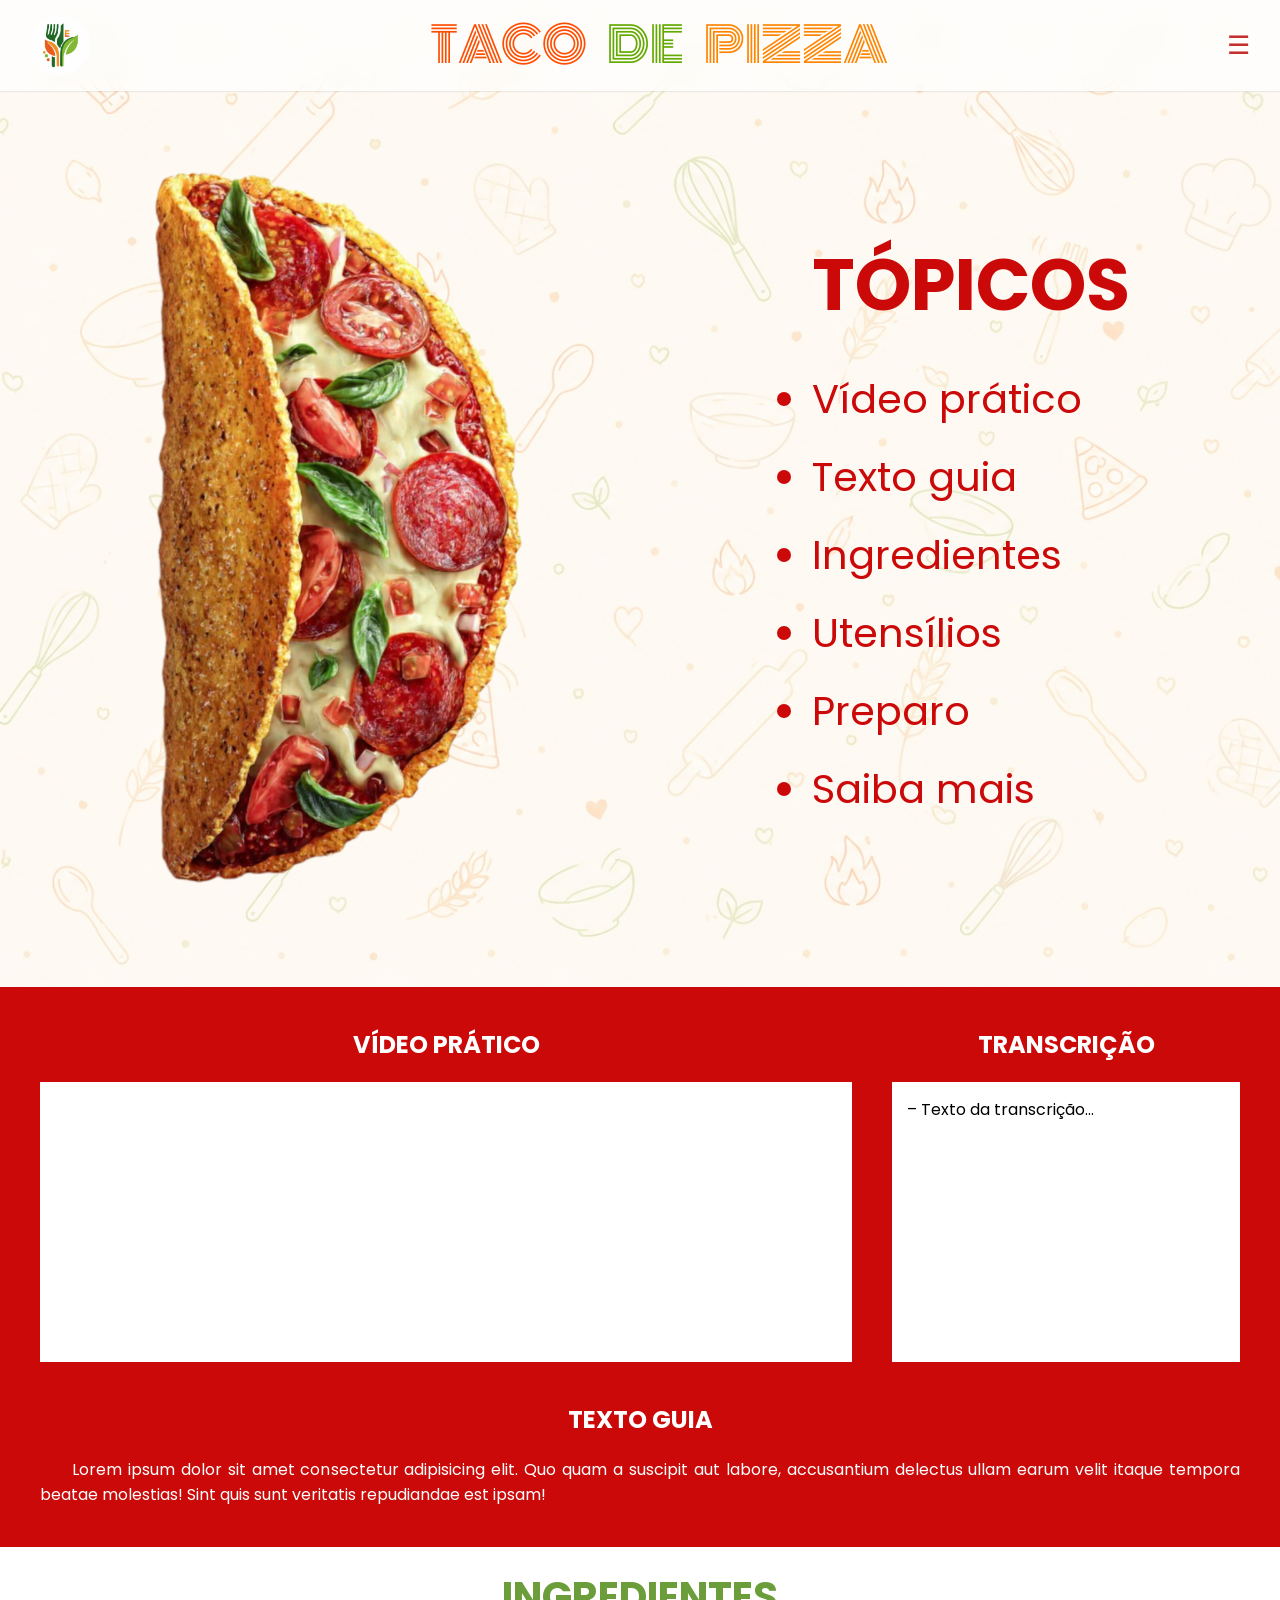
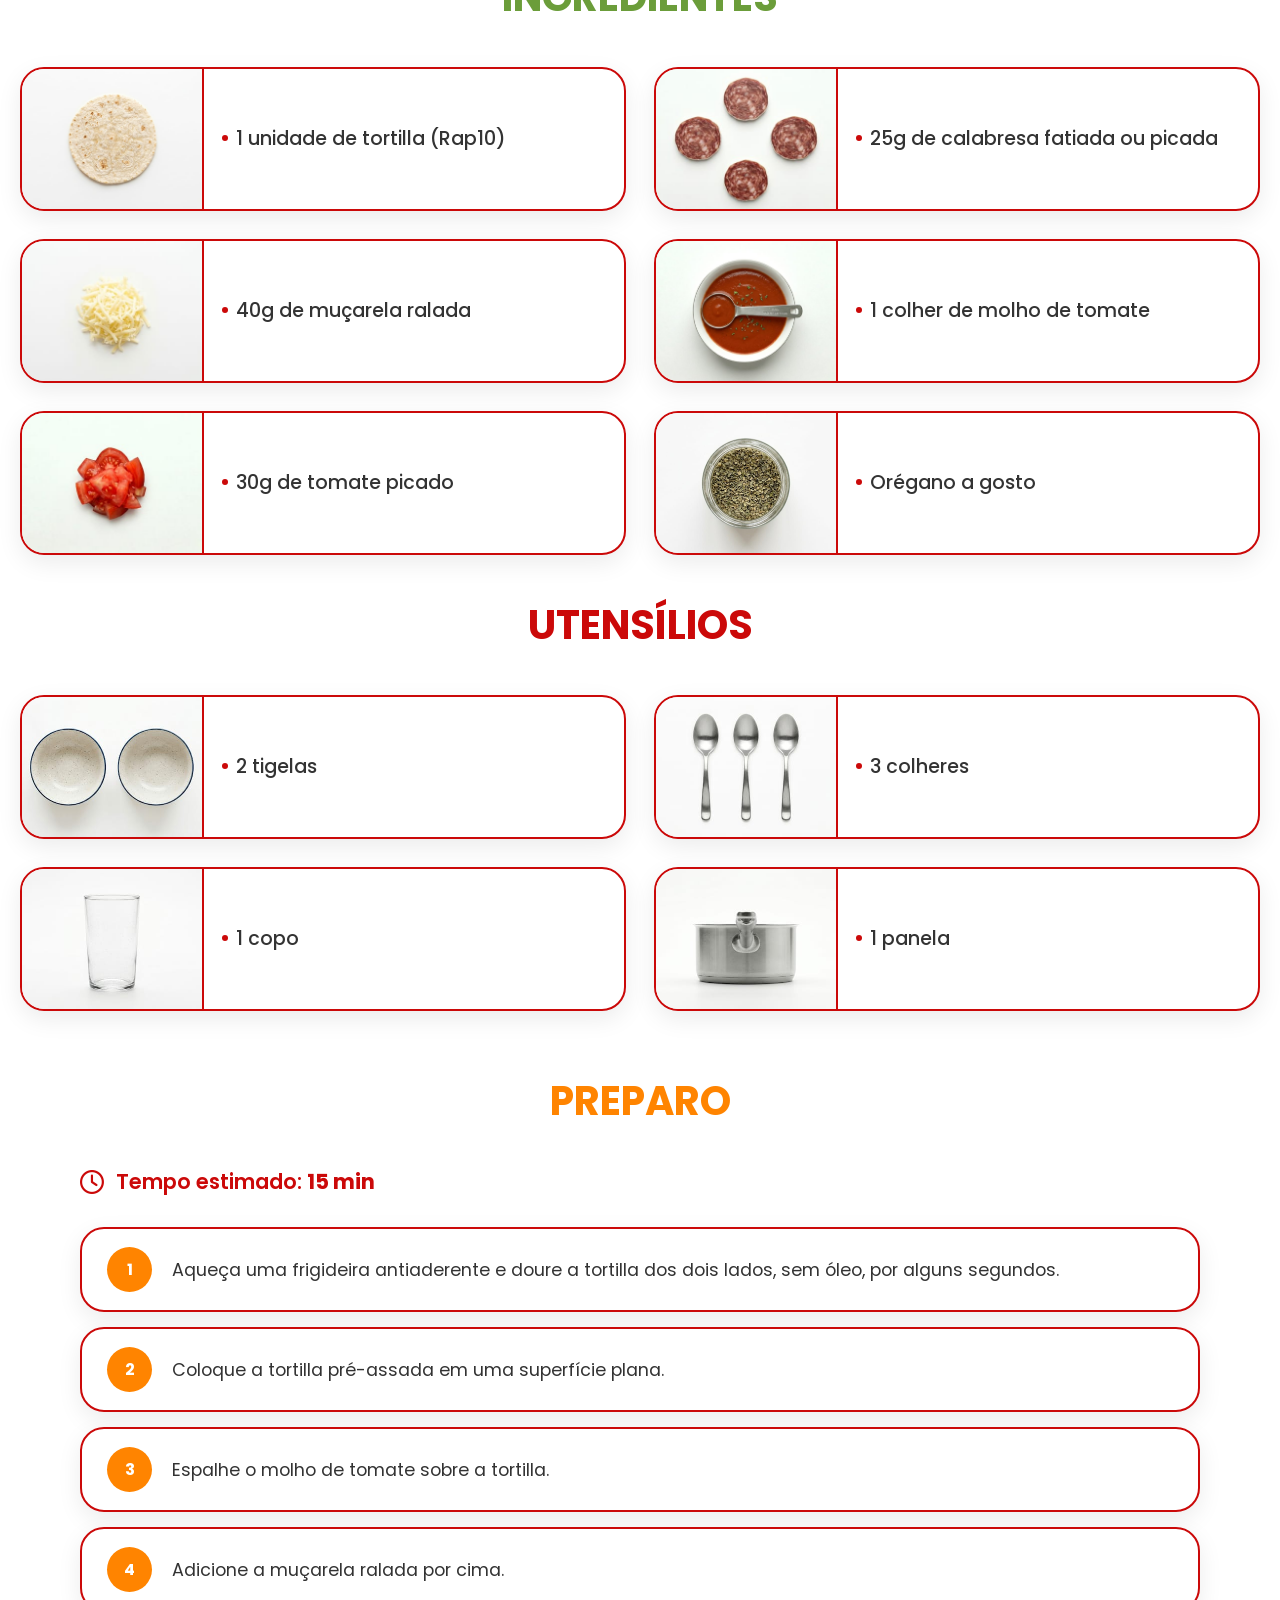
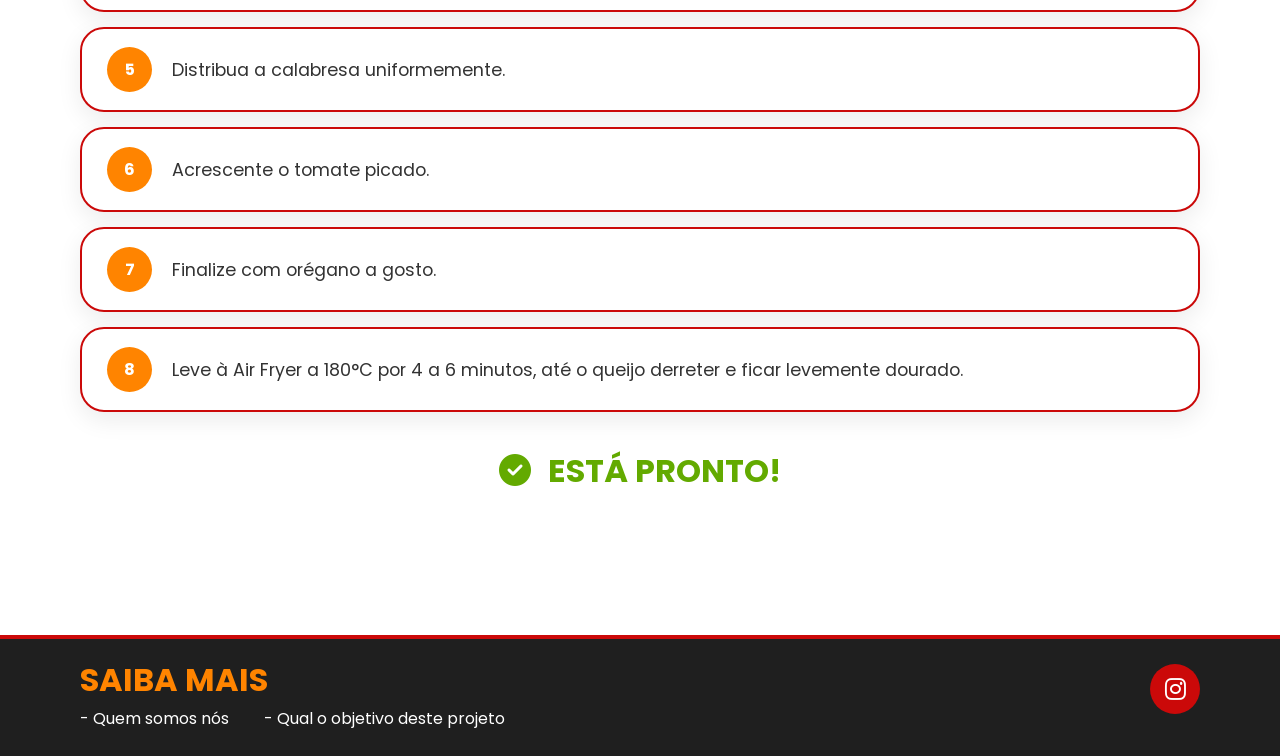
==== index.html @ afd30382 "HTML-CSS bruto" ====
<!DOCTYPE html>
<html lang="pt-BR">

<head>
    <meta charset="UTF-8">
    <meta name="viewport" content="width=device-width, initial-scale=1.0">
    <title>Taco de Pizza</title>

    <link rel="preconnect" href="https://fonts.googleapis.com">
    <link rel="preconnect" href="https://fonts.gstatic.com" crossorigin>
    <link
        href="https://fonts.googleapis.com/css2?family=Fredoka:wght@400;500;600;700&family=Monoton&family=Poppins:wght@300;400;500;600;700&display=swap"
        rel="stylesheet">
    <link rel="stylesheet" href="https://cdnjs.cloudflare.com/ajax/libs/font-awesome/6.5.1/css/all.min.css">

    <link rel="stylesheet" href="estilos/style.css">
</head>

<body>

    <header>

        <div class="logo">
            <img src="imagens/logo.jpeg" alt="">
        </div>

        <h1>
            <span class="taco">TACO</span>
            <span class="de">DE</span>
            <span class="pizza">PIZZA</span>
        </h1>
        <div class="header-buttons">

            <button class="menu-btn">
                ☰
            </button>

        </div>
        </div>
    </header>

    <!-- MENU OCULTO -->
    <nav class="menu-lateral">

        <ul>
            <li><a href="#">Página Inicial</a></li>
            <li><a href="#">Ingredientes e Utensílios</a></li>
        </ul>

    </nav>

    <!-- SEÇÃO PRINCIPAL -->
    <section class="hero">

        <div class="imagem-principal">
            <img src="imagens/tacopizzainicial.png" alt="Taco de Pizza">
        </div>

        <div class="topicos">

            <h2>TÓPICOS</h2>

            <ul>
                <li>Vídeo prático</li>
                <li>Texto guia</li>
                <li>Ingredientes</li>
                <li>Utensílios</li>
                <li>Preparo</li>
                <li>Saiba mais</li>
            </ul>

        </div>

    </section>

    <!-- VÍDEO -->
    <section class="video-section">

        <div class="video-box">

            <h2>VÍDEO PRÁTICO</h2>

            <div class="video-placeholder">

            </div>

        </div>
        <div class="transcricao">

            <h2>TRANSCRIÇÃO</h2>

            <div class="texto-transcricao">

                <p>– Texto da transcrição...</p>

            </div>

        </div>
        <div class="textoGuia">

            <h2>TEXTO GUIA</h2>
            <p>
                Lorem ipsum dolor sit amet consectetur adipisicing elit. Quo quam a suscipit aut labore, accusantium delectus ullam earum velit itaque tempora beatae molestias! Sint quis sunt veritatis repudiandae est ipsam!
            </p>

        </div>

    </section>

    <!-- INGREDIENTES -->
    <section class="ingredientes">

        <h2>INGREDIENTES</h2>

        <div class="grid">

            <div class="item">
                <img src="imagens/rap10.jpeg" alt="Tortilha">
                <span>1 unidade de tortilla (Rap10)</span>
            </div>

            <div class="item">
                <img src="imagens/calabresa.jpeg" alt="Calabresa">
                <span>25g de calabresa fatiada ou picada</span>
            </div>

            <div class="item">
                <img src="imagens/queijo.jpeg" alt="Muçarela">
                <span>40g de muçarela ralada</span>
            </div>

            <div class="item">
                <img src="imagens/molho.jpeg" alt="Molho de tomate">
                <span>1 colher de molho de tomate</span>
            </div>

            <div class="item">
                <img src="imagens/tomate.jpeg" alt="Tomate">
                <span>30g de tomate picado</span>
            </div>

            <div class="item">
                <img src="imagens/oregano.jpeg" alt="Orégano">
                <span>Orégano a gosto</span>
            </div>

        </div>

    </section>

    <!-- UTENSÍLIOS -->
    <section class="utensilios" style="padding-bottom: 0;">

        <h2>UTENSÍLIOS</h2>

        <div class="grid">

            <div class="item-utensilio">
                <img src="imagens/vasilhas.jpeg" alt="Tigelas">
                <span>2 tigelas</span>
            </div>

            <div class="item-utensilio">
                <img src="imagens/colheres.jpeg" alt="Colheres">
                <span>3 colheres</span>
            </div>

            <div class="item-utensilio">
                <img src="imagens/copo.jpeg" alt="Copo">
                <span>1 copo</span>
            </div>

            <div class="item-utensilio">
                <img src="imagens/panela.jpeg" alt="Panela">
                <span>1 panela</span>
            </div>
        </div>

    </section>


    <!-- PREPARO -->
    <section id="preparo" class="preparo">

        <h2>PREPARO</h2>

        <div class="tempo-preparo">
            <i class="fa-regular fa-clock"></i>
            <span>Tempo estimado: <strong>15 min</strong></span>
        </div>

        <div class="lista-preparo">

            <div class="passo">
                <div class="numero">1</div>
                <p>Aqueça uma frigideira antiaderente e doure a tortilla dos dois lados, sem óleo, por alguns segundos.
                </p>
            </div>

            <div class="passo">
                <div class="numero">2</div>
                <p>Coloque a tortilla pré-assada em uma superfície plana.</p>
            </div>

            <div class="passo">
                <div class="numero">3</div>
                <p>Espalhe o molho de tomate sobre a tortilla.</p>
            </div>

            <div class="passo">
                <div class="numero">4</div>
                <p>Adicione a muçarela ralada por cima.</p>
            </div>

            <div class="passo">
                <div class="numero">5</div>
                <p>Distribua a calabresa uniformemente.</p>
            </div>

            <div class="passo">
                <div class="numero">6</div>
                <p>Acrescente o tomate picado.</p>
            </div>

            <div class="passo">
                <div class="numero">7</div>
                <p>Finalize com orégano a gosto.</p>
            </div>

            <div class="passo">
                <div class="numero">8</div>
                <p>Leve à Air Fryer a 180°C por 4 a 6 minutos, até o queijo derreter e ficar levemente dourado.</p>
            </div>

        </div>

        </div>

        <div class="pronto">
            <i class="fa-solid fa-circle-check"></i>
            ESTÁ PRONTO!
        </div>

    </section>


    <!-- FOOTER -->
    <footer class="footer-saiba-mais">

        <div class="footer-esquerda">

            <h2>SAIBA MAIS</h2>

            <div class="footer-links">
                <a href="quem-somos.html"> - Quem somos nós</a>
                <a href="objetivo.html"> - Qual o objetivo deste projeto</a>
            </div>

        </div>

        <div class="footer-direita">
            <a href="https://www.instagram.com/segundo_ti.ali?utm_source=ig_web_button_share_sheet&igsh=ZDNlZDc0MzIxNw=="
                target="_blank" class="instagram-btn">
                <i class="fa-brands fa-instagram"></i>
            </a>
        </div>

    </footer>
</body>

</html>
---- estilos/style.css ----
@charset "UTF-8";

*{
    margin:0;
    padding:0;
    box-sizing:border-box;
}

body{
    font-family:'Poppins',sans-serif;
    background:#ffffff29;
}

/* HEADER */
header{
    display:flex;
    justify-content:space-between;
    align-items:center;

    padding:8px 30px;

    position:fixed;
    top:0;
    left:0;
    width:100%;

    background:rgba(255,255,255,0.65);
    box-shadow: 0 0 2px rgb(0, 0, 0, 0.2);

    backdrop-filter:blur(12px);
    -webkit-backdrop-filter:blur(12px);

    border-bottom:1px solid rgba(255,255,255,0.4);

    z-index:1000;
}
.brand{
    display:flex;
    align-items:center;
    gap:20px;

    text-decoration:none;
}


.header-buttons{
    display:flex;
    align-items:center;
    gap:18px;
}

/* LOGO */

.logo img{
    width:60px;
    height:60px;
    border-radius:50%;
    object-fit:cover;
    display:block;
}
.logo{
    display:flex;
    align-items:center;
}

header h1{
    font-family:'Monoton',cursive;
    font-size:3rem;
    font-weight:normal;

    display:flex;
    gap:20px; /* espaço entre as palavras */
}
.taco{
    color:#ff4d00;
}

.de{
    color:#63aa00;
}

.pizza{
    color:#ff8400;
}


.menu-btn{
    border:none;
    background:none;
    font-size:26px;
    cursor:pointer;
    color:#c42f2f;

    transition:0.3s;
}

.menu-btn:hover{
    transform:scale(1.1);
}
/* MENU */

.menu-lateral{
    display:none;
}

/* HERO */

.hero{
    display: grid;
    grid-template-columns: 0.2fr 1fr;

    padding:130px 50px 40px 0;

    background-image: url("../imagens/fundoTaco.jpeg");
    background-size:cover;
    background-position:center;
    background-repeat:no-repeat;

    position:relative;
    overflow:hidden;
}
.hero::before{
    content:"";
    position:absolute;
    inset:0;

    background:rgba(255, 255, 255, 0.523);

    z-index:0;
}

.hero > *{
    position:relative;
    z-index:1;
}

.topicos{
    justify-self: flex-end;
    align-self: center;
}
.imagem-principal img{
    width:365px;
}

.topicos h2{
    color:#cb0909;
    font-size:3.5rem;
    font-weight:700;
    margin-bottom:30px;
}

.topicos li{
    color:#cb0909;
    font-size:1.7rem;
    margin-bottom:18px;
}
.topicos ul{
    width:100%;
}
/* VIDEO */

.video-section{
    background:#cb0909;
    padding:40px;
    display:grid;
    grid-template-columns: .7fr .3fr;
    gap:40px;
}

.video-section h2 {
    text-align: center;
}

/*.video-box{
    
}

.transcricao{
    
}*/

div.textoGuia {
    display: grid;
    grid-area: 2 / 1 / 3 / -1;
}

div.textoGuia p {
    text-indent: 2rem;
    text-align: justify;
    color: #fff;;
}

.video-section h2{
    color:white;
    margin-bottom:20px;
}

.video-placeholder{
    height:280px;
    background:white;
}

.texto-transcricao{
    background:white;
    height:280px;
    padding:15px;
    overflow:auto;
}

/* CARDS DE INGREDIENTES E UTENSÍLIOS */

.ingredientes, .utensilios {
    padding: 20px;
}

.grid{
    display:grid;
    grid-template-columns:repeat(2,1fr);
    gap:28px;
}

.grid .item span, .grid .item-utensilio span {
    margin-left: 20px;
    font-size: 1.2em;
}

.grid .item span::before, .grid .item-utensilio span::before {
    content: '';
    width: 6px;
    height: 6px;
    background-color: #cb0909;
    display: inline-block;
    margin-bottom: 4px;
    margin-right: 8px;
    border-radius: 50%;
}

.ingredientes h2{
    text-align:center;
    color:#6b9d3a;
    margin-bottom:40px;
    font-size:2.5rem;
}

.utensilios h2{
    text-align:center;
    color:#cb0909;
    margin-bottom:40px;
    font-size:2.5rem;
}
.item,
.item-utensilio{
    display:flex;
    align-items:center;

    background:#fff;

    border:2px solid #cb0909;

    border-radius:24px;

    overflow:hidden;

    box-shadow:0 8px 24px rgba(0,0,0,0.08);

    padding:0;
}

.item img,
.item-utensilio img{
    width:180px;
    height:140px;
    box-shadow: 0 0 0 2px #cb0909;

    object-fit:cover;
    flex-shrink:0;
}
.item span,
.item-utensilio span{
    padding-right:20px;

    font-size:1rem;
    font-weight:500;

    line-height:1.5;

    color:#333333;
}

/* PREPARO */

.preparo{
    padding:60px 80px;
    margin-bottom:40px;
}

.preparo h2{
    text-align:center;
    color:#ff8400;
    font-size:2.5rem;
    margin-bottom:35px;
}

.tempo-preparo{
    display:flex;
    align-items:center;
    gap:12px;

    color:#cb0909;
    font-size:1.3rem;
    font-weight:600;

    margin-bottom:30px;
}

.tempo-preparo i{
    font-size:1.5rem;
}

.lista-preparo{
    display:flex;
    flex-direction:column;
    gap:15px;
}

.passo{
    display:flex;
    align-items:center;
    gap:20px;

    background:white;

    border:2px solid #cb0909;
    border-radius:24px;

    padding:18px 25px;

    box-shadow:0 8px 24px rgba(0,0,0,0.08);

    transition:0.3s;
}

.passo:hover{
    transform:translateX(6px);
}

.numero{
    min-width:45px;
    height:45px;

    border-radius:50%;

    background:#ff8400;
    color:white;

    font-weight:700;

    display:flex;
    align-items:center;
    justify-content:center;
}

.passo p{
    font-size:1.1rem;
    color:#333;
}

.pronto{
    text-align:center;
    margin-top:35px;
    margin-bottom:40px;
    color:#63aa00;
    font-size:2rem;
    font-weight:700;
}
.pronto i{
    margin-right:10px;
}


/* FOOTER */

.footer-saiba-mais{
    background:#1f1f1f;

    display:flex;
    justify-content:space-between;
    align-items:flex-start;

    padding:25px 80px;

    border-top:4px solid #cb0909;
}

.footer-esquerda{
    display:flex;
    flex-direction:column;
}

.footer-esquerda h2{
    color:#ff8400;
    font-size:2rem;
    font-weight:700;
    margin-bottom:10px;
    line-height:1;
}

.footer-links{
    display:flex;
    gap:35px;
    flex-wrap:wrap;
}

.footer-links a{
    color:#ffffff;
    text-decoration:none;
    font-size:1rem;
    transition:0.3s;
}

.footer-links a:hover{
    color:#ff8400;
}

.instagram-btn{
    width:50px;
    height:50px;

    display:flex;
    align-items:center;
    justify-content:center;

    background:#cb0909;
    color:white;

    text-decoration:none;
    font-size:1.5rem;

    border-radius:50%;

    transition:0.3s;
}

.instagram-btn:hover{
    background:#ff4d00;
    transform:translateY(-2px);
}

/* RESPONSIVO */

@media(max-width:900px){


    /* HEADER */

    header{
        padding:15px;
    }

    header h1{
        font-size:1.5rem;
        gap:10px;
    }

    .logo img{
        width:50px;
        height:50px;
    }

    .menu-btn{
        font-size:28px;
    }

    /* HERO */

.hero{
    gap:20px;

    padding:90px 0 20px 0px;
}

.imagem-principal{
   width: 300%;
}

.imagem-principal img{
    max-width:100%;
}

.topicos{
    margin-top:0;
    margin-right:20px;

    padding-left:0;
}

.topicos h2{
    font-size:7vw !important;
    margin-bottom:10px !important;
}

.topicos li{
    font-size:3vw !important;
    margin-bottom:10px !important;
}

    /* VÍDEO */

div.transcricao {
    display: none;
}

div.video-box {
    grid-area: 1 / 1 / 2 / -1;
}

div.video-placeholder {
    height: 200px;
    max-width: 60%;
    min-width: 400px;
    margin: auto;
}

/* TEXTO GUIA */

.texto-guia{
    padding:30px 20px;
}

/* INGREDIENTES E UTENSÍLIOS */

.ingredientes,
.utensilios{
    padding:30px 20px;
}

.grid{
    grid-template-columns:1fr;
}

.item,
.item-utensilio{
    gap:15px;
}

    .item img,
.item-utensilio img{
    width:120px;
    height:120px;
}

/* SCROLLBAR */

::-webkit-scrollbar{
    width:4px;
}

::-webkit-scrollbar-track{
    background:transparent;
}

::-webkit-scrollbar-thumb{
    background:#cb0909;
    border-radius:999px;
}
.footer-saiba-mais{
        flex-direction:column;
        gap:20px;
        padding:25px 20px;
    }

    .footer-esquerda h2{
        font-size:1.6rem;
    }
}

@media(min-width: 1200px) {
    .hero {
        padding: 130px 150px 50px 90px;
    }

    .imagem-principal img {
        width: 450px;
    }

    .topicos h2 {
        font-size: 4.5em;
    }

    .topicos li {
        font-size: 2.5em;
    }
}
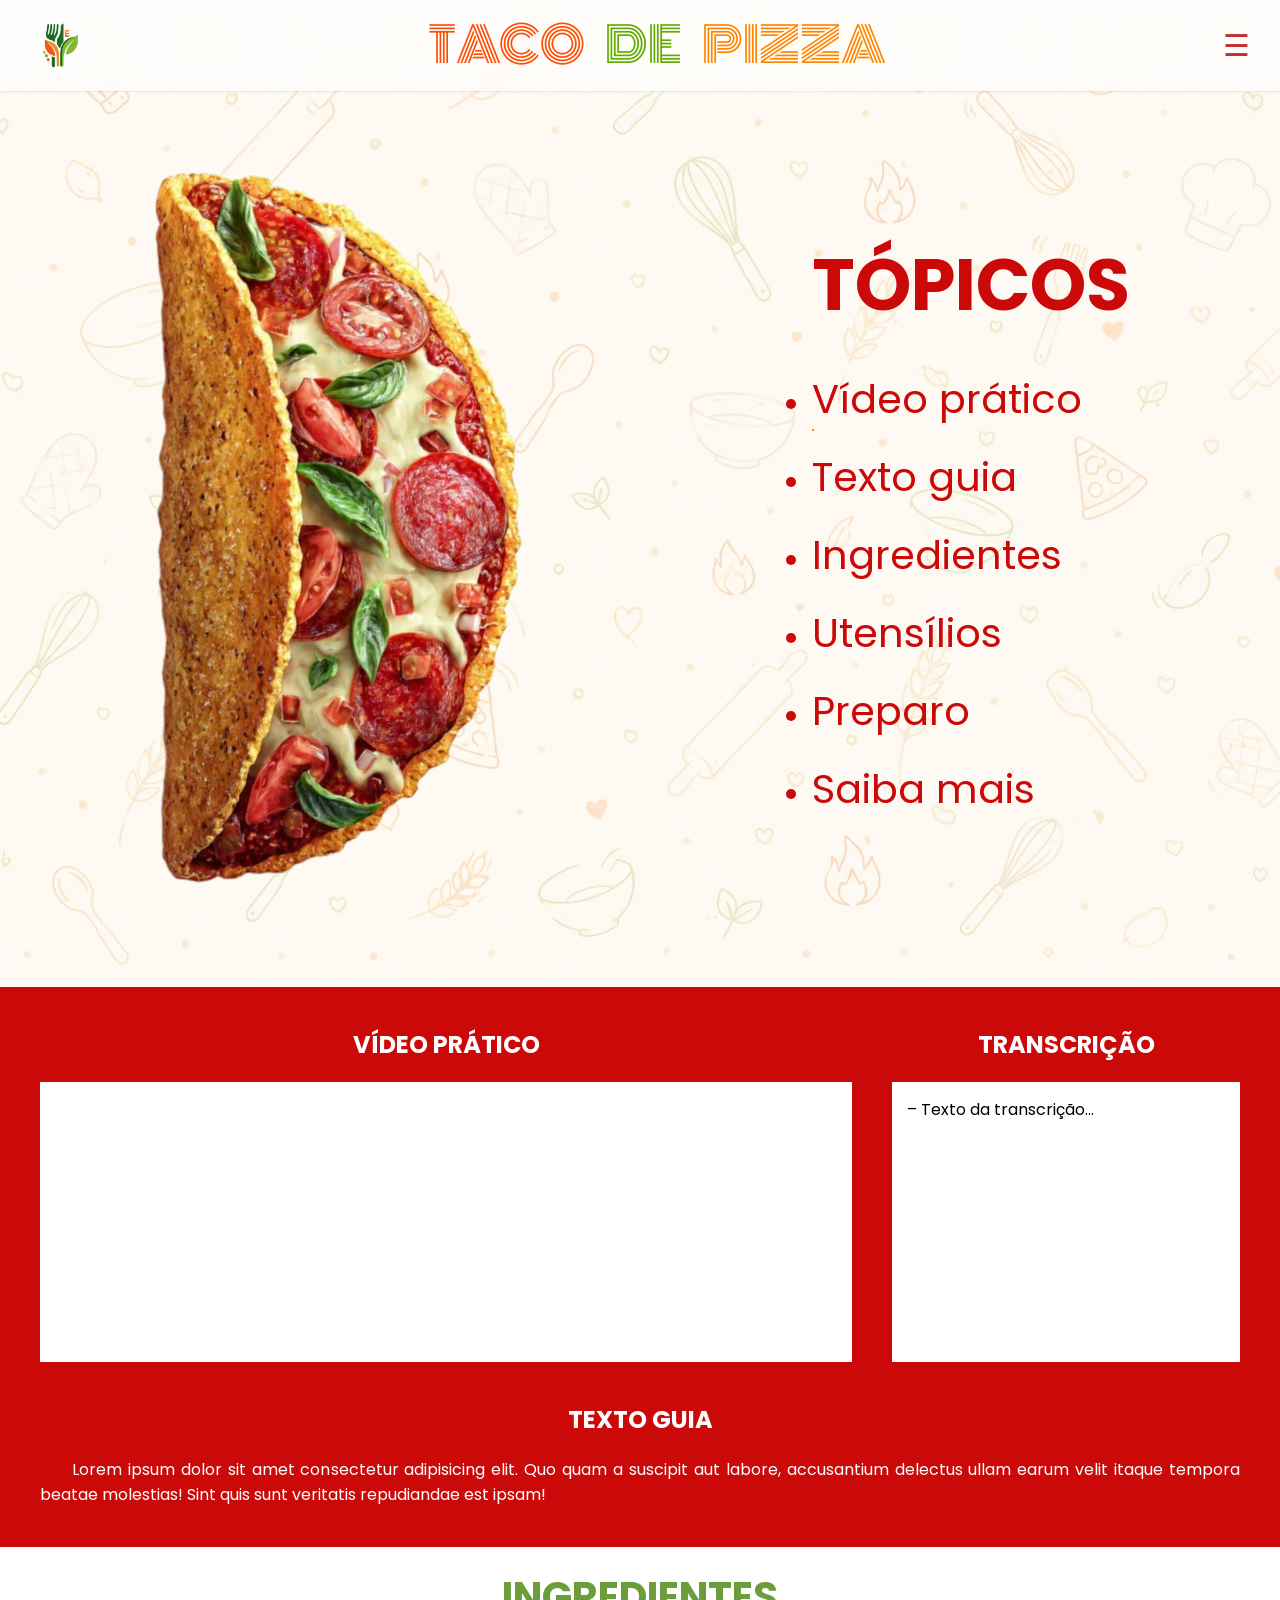
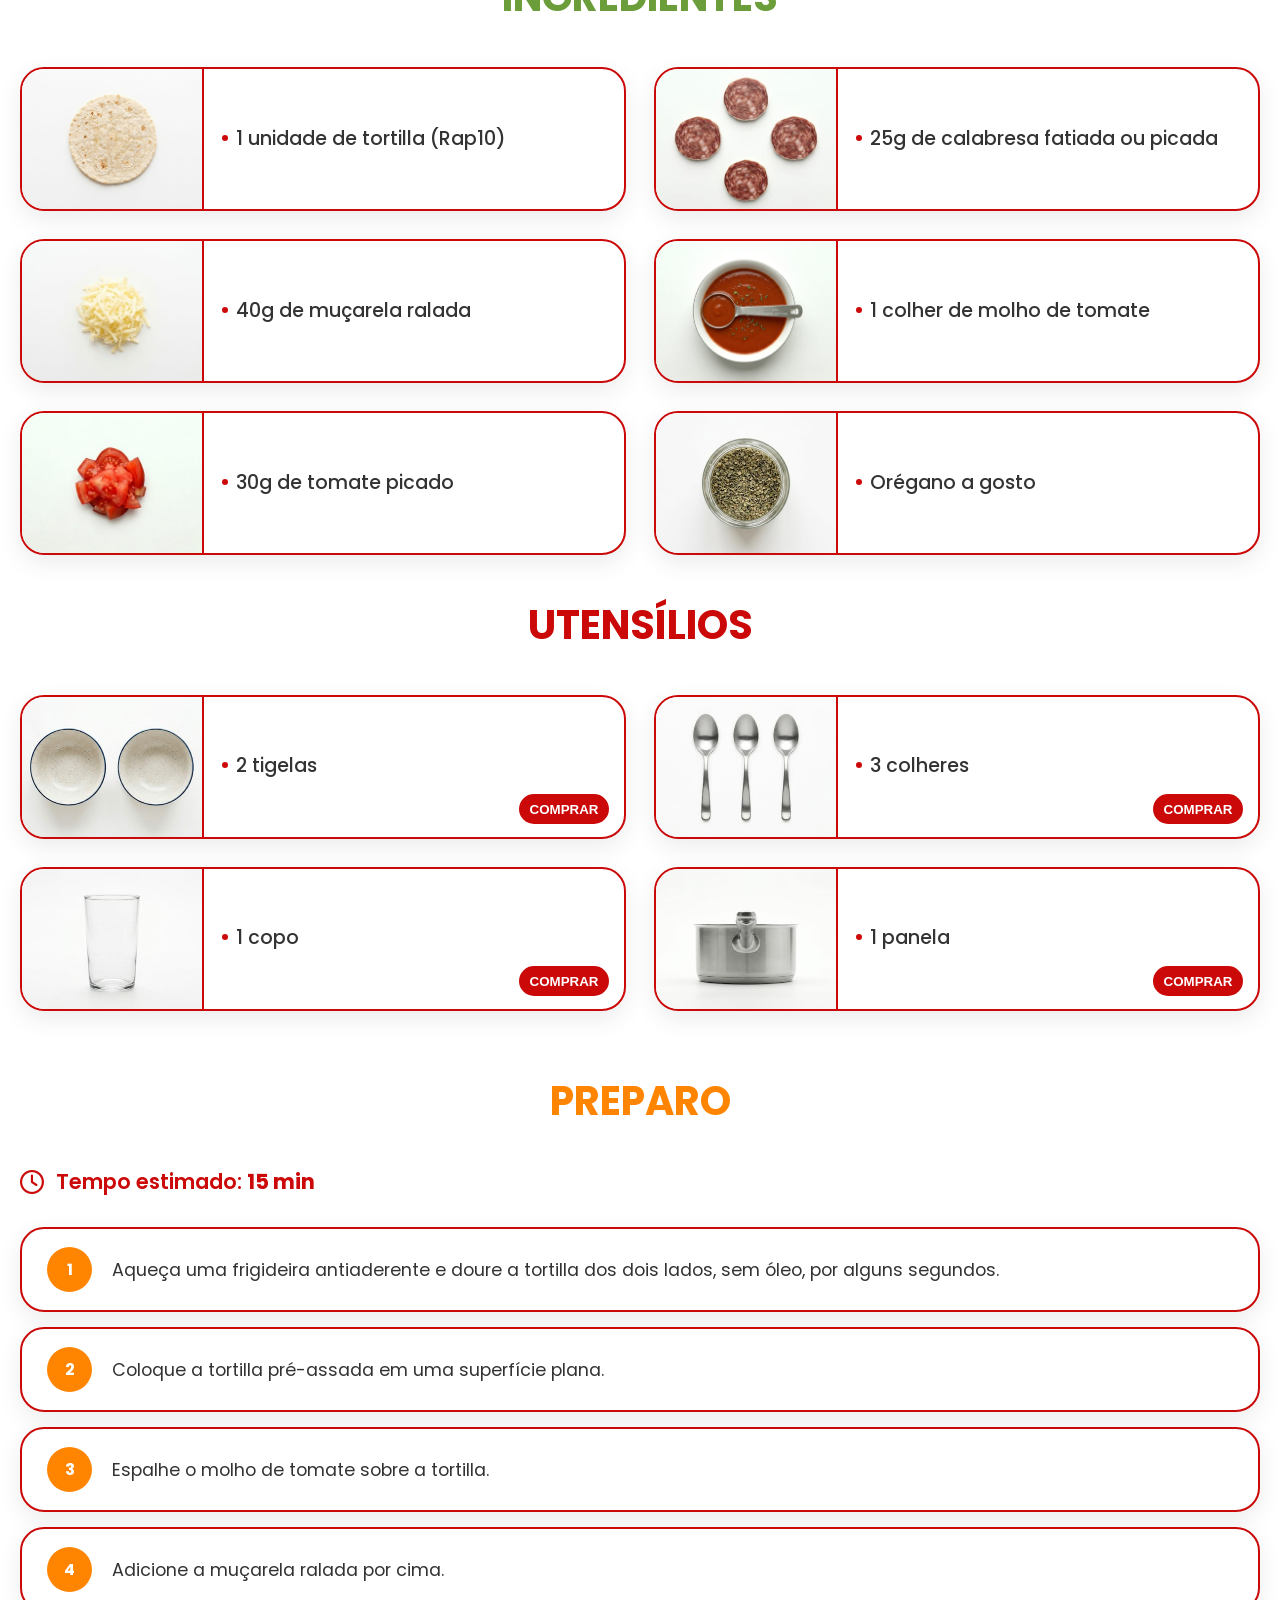
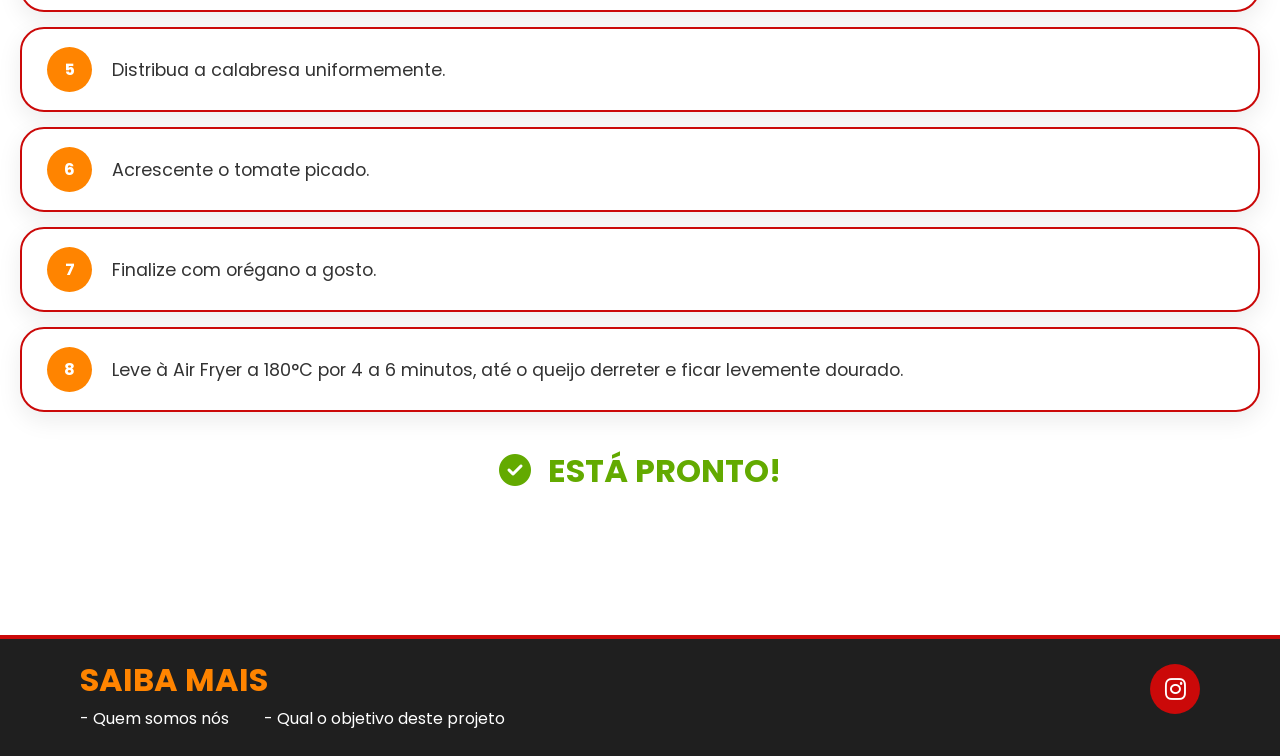
==== commit e7c5036d: "hover na navegação, botão de compra e ajustes de tamanhos!" ====
--- a/index.html
+++ b/index.html
@@ -14,6 +14,7 @@
     <link rel="stylesheet" href="https://cdnjs.cloudflare.com/ajax/libs/font-awesome/6.5.1/css/all.min.css">
 
     <link rel="stylesheet" href="estilos/style.css">
+    <link rel="stylesheet" href="estilos/modulos/barras.css">
 </head>
 
 <body>
@@ -61,12 +62,18 @@
             <h2>TÓPICOS</h2>
 
             <ul>
-                <li>Vídeo prático</li>
-                <li>Texto guia</li>
-                <li>Ingredientes</li>
-                <li>Utensílios</li>
-                <li>Preparo</li>
-                <li>Saiba mais</li>
+                <li><a href="#">Vídeo prático</a></li>
+                <hr class="barras ativo">
+                <li><a href="#">Texto guia</a></li>
+                <hr class="barra">
+                <li><a href="#">Ingredientes</a></li>
+                <hr class="barra">
+                <li><a href="#">Utensílios</a></li>
+                <hr class="barra">
+                <li><a href="#">Preparo</a></li>
+                <hr class="barra">
+                <li><a href="#">Saiba mais</a></li>
+                <hr class="barra">
             </ul>
 
         </div>
@@ -100,7 +107,9 @@
 
             <h2>TEXTO GUIA</h2>
             <p>
-                Lorem ipsum dolor sit amet consectetur adipisicing elit. Quo quam a suscipit aut labore, accusantium delectus ullam earum velit itaque tempora beatae molestias! Sint quis sunt veritatis repudiandae est ipsam!
+                Lorem ipsum dolor sit amet consectetur adipisicing elit. Quo quam a suscipit aut labore, accusantium
+                delectus ullam earum velit itaque tempora beatae molestias! Sint quis sunt veritatis repudiandae est
+                ipsam!
             </p>
 
         </div>
@@ -157,22 +166,34 @@
 
             <div class="item-utensilio">
                 <img src="imagens/vasilhas.jpeg" alt="Tigelas">
-                <span>2 tigelas</span>
+                <div class="desc">
+                    <span>2 tigelas</span>
+                    <button class="buy">comprar</button>
+                </div>
             </div>
 
             <div class="item-utensilio">
                 <img src="imagens/colheres.jpeg" alt="Colheres">
-                <span>3 colheres</span>
+                <div class="desc">
+                    <span>3 colheres</span>
+                    <button class="buy">comprar</button>
+                </div>
             </div>
 
             <div class="item-utensilio">
                 <img src="imagens/copo.jpeg" alt="Copo">
-                <span>1 copo</span>
+                <div class="desc">
+                    <span>1 copo</span>
+                    <button class="buy">comprar</button>
+                </div>
             </div>
 
             <div class="item-utensilio">
                 <img src="imagens/panela.jpeg" alt="Panela">
-                <span>1 panela</span>
+                <div class="desc">
+                    <span>1 panela</span>
+                    <button class="buy">comprar</button>
+                </div>
             </div>
         </div>
 
@@ -267,6 +288,5 @@
 
     </footer>
 </body>
-
-</html>
-
+    <script type="module" src="scripts/script.js"></script>
+</html>
--- a/estilos/style.css
+++ b/estilos/style.css
@@ -4,6 +4,7 @@
     margin:0;
     padding:0;
     box-sizing:border-box;
+    transition: .5;
 }
 
 body{
@@ -87,7 +88,7 @@
 .menu-btn{
     border:none;
     background:none;
-    font-size:26px;
+    font-size:30px;
     cursor:pointer;
     color:#c42f2f;
 
@@ -149,11 +150,31 @@
     margin-bottom:30px;
 }
 
-.topicos li{
+.topicos a, .topicos li::marker{
     color:#cb0909;
     font-size:1.7rem;
-    margin-bottom:18px;
-}
+    transition: .5s;
+}
+
+.topicos li {
+    margin-bottom: 18px;
+    transition: .5s;
+}
+
+.topicos a {
+    text-decoration: none;
+}
+
+.topicos a:hover, .topicos li:hover::marker{
+    color: #ff8400;
+    cursor: pointer;
+    letter-spacing: 1px;
+}
+
+.topicos hr {
+    display: none;
+}
+
 .topicos ul{
     width:100%;
 }
@@ -266,6 +287,19 @@
     padding:0;
 }
 
+div.desc {
+    display: grid;
+    grid-template-columns: 1.5fr 0.4fr;
+    grid-template-rows: 0.6fr 0.4fr;
+    width: 100%;
+    height: 100%;
+}
+
+div.desc span {
+    grid-area: 1 / 1 / 2 / 2;
+    align-content: flex-end;
+}
+
 .item img,
 .item-utensilio img{
     width:180px;
@@ -277,7 +311,6 @@
 }
 .item span,
 .item-utensilio span{
-    padding-right:20px;
 
     font-size:1rem;
     font-weight:500;
@@ -287,10 +320,32 @@
     color:#333333;
 }
 
+button.buy {
+    grid-area: 2 / 2 / 3 / 3;
+    width: 90px;
+    height: 30px;
+    align-self: center;
+    justify-self: flex-end;
+    margin-right: 15px;
+    border-radius: 24px;
+    text-transform: uppercase;
+    background-color: #cb0909;
+    color: #fff;
+    font-weight: bold;
+    border: none;
+
+    transition: .2s;
+}
+
+button.buy:hover {
+    box-shadow: 0 0 5px rgb(0,0,0,0.5);
+    cursor: pointer;
+}
+
 /* PREPARO */
 
 .preparo{
-    padding:60px 80px;
+    padding:60px 20px;
     margin-bottom:40px;
 }
 
@@ -453,23 +508,23 @@
 
     /* HEADER */
 
-    header{
-        padding:15px;
-    }
-
-    header h1{
-        font-size:1.5rem;
-        gap:10px;
-    }
-
-    .logo img{
-        width:50px;
-        height:50px;
-    }
-
-    .menu-btn{
-        font-size:28px;
-    }
+header{
+    padding:15px;
+}
+
+header h1{
+    font-size:1.5rem;
+    gap:10px;
+}
+
+.logo img{
+    width:50px;
+    height:50px;
+}
+
+.menu-btn{
+    font-size:28px;
+}
 
     /* HERO */
 
@@ -499,7 +554,7 @@
     margin-bottom:10px !important;
 }
 
-.topicos li{
+.topicos a{
     font-size:3vw !important;
     margin-bottom:10px !important;
 }
@@ -515,9 +570,9 @@
 }
 
 div.video-placeholder {
-    height: 200px;
+    height: 160px;
     max-width: 60%;
-    min-width: 400px;
+    min-width: 300px;
     margin: auto;
 }
 
@@ -587,7 +642,7 @@
         font-size: 4.5em;
     }
 
-    .topicos li {
+    .topicos a {
         font-size: 2.5em;
     }
 }
--- a/estilos/modulos/barras.css
+++ b/estilos/modulos/barras.css
@@ -0,0 +1,24 @@
+@media (min-width: 900px) {
+
+.topicos hr {
+    border: 1px solid #ff8400;
+    position: absolute;
+    display: none;
+
+    transform: translateY(-18px);
+    transition: .5;
+}
+
+.ativo {
+    display: block !important;
+    animation: barras .5s forwards;
+}
+
+@keyframes barras {
+    0% {
+        max-width: 0;
+    } 100% {
+        max-width: 100%;
+    }
+}
+}
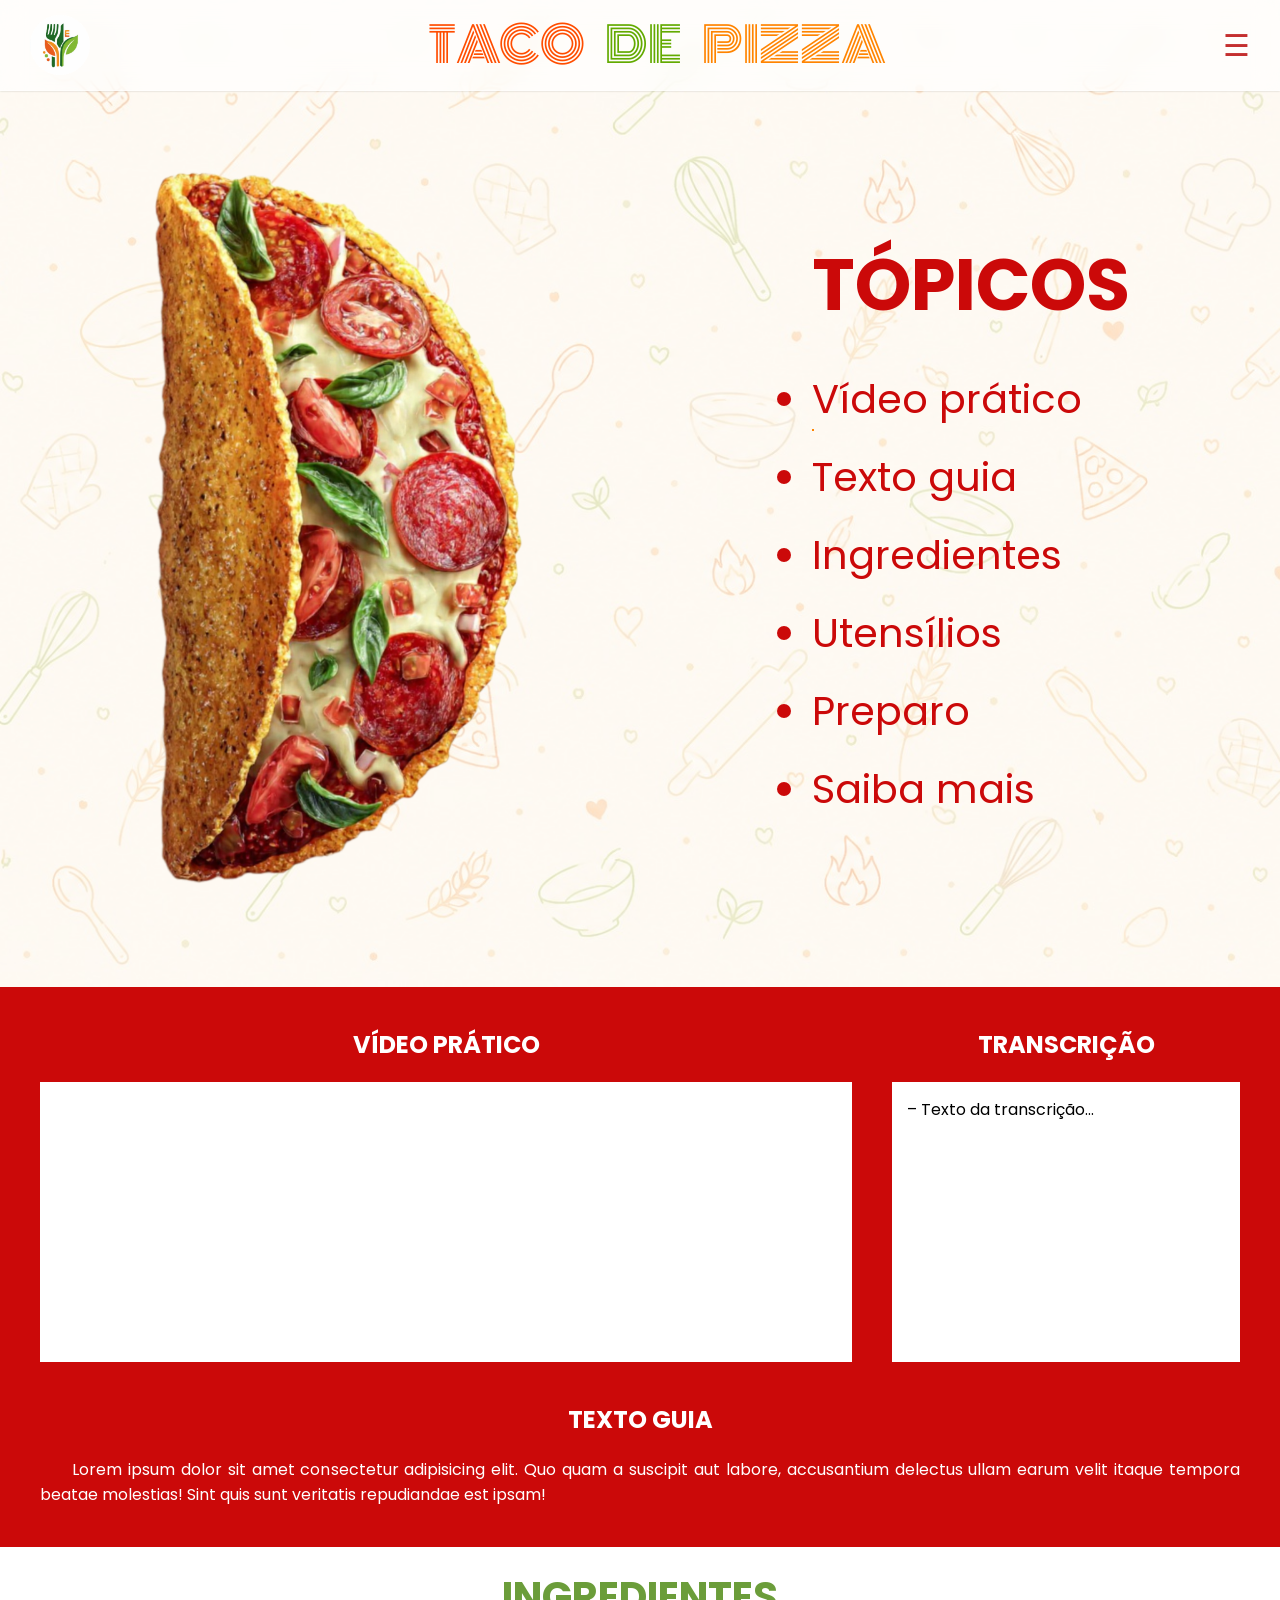
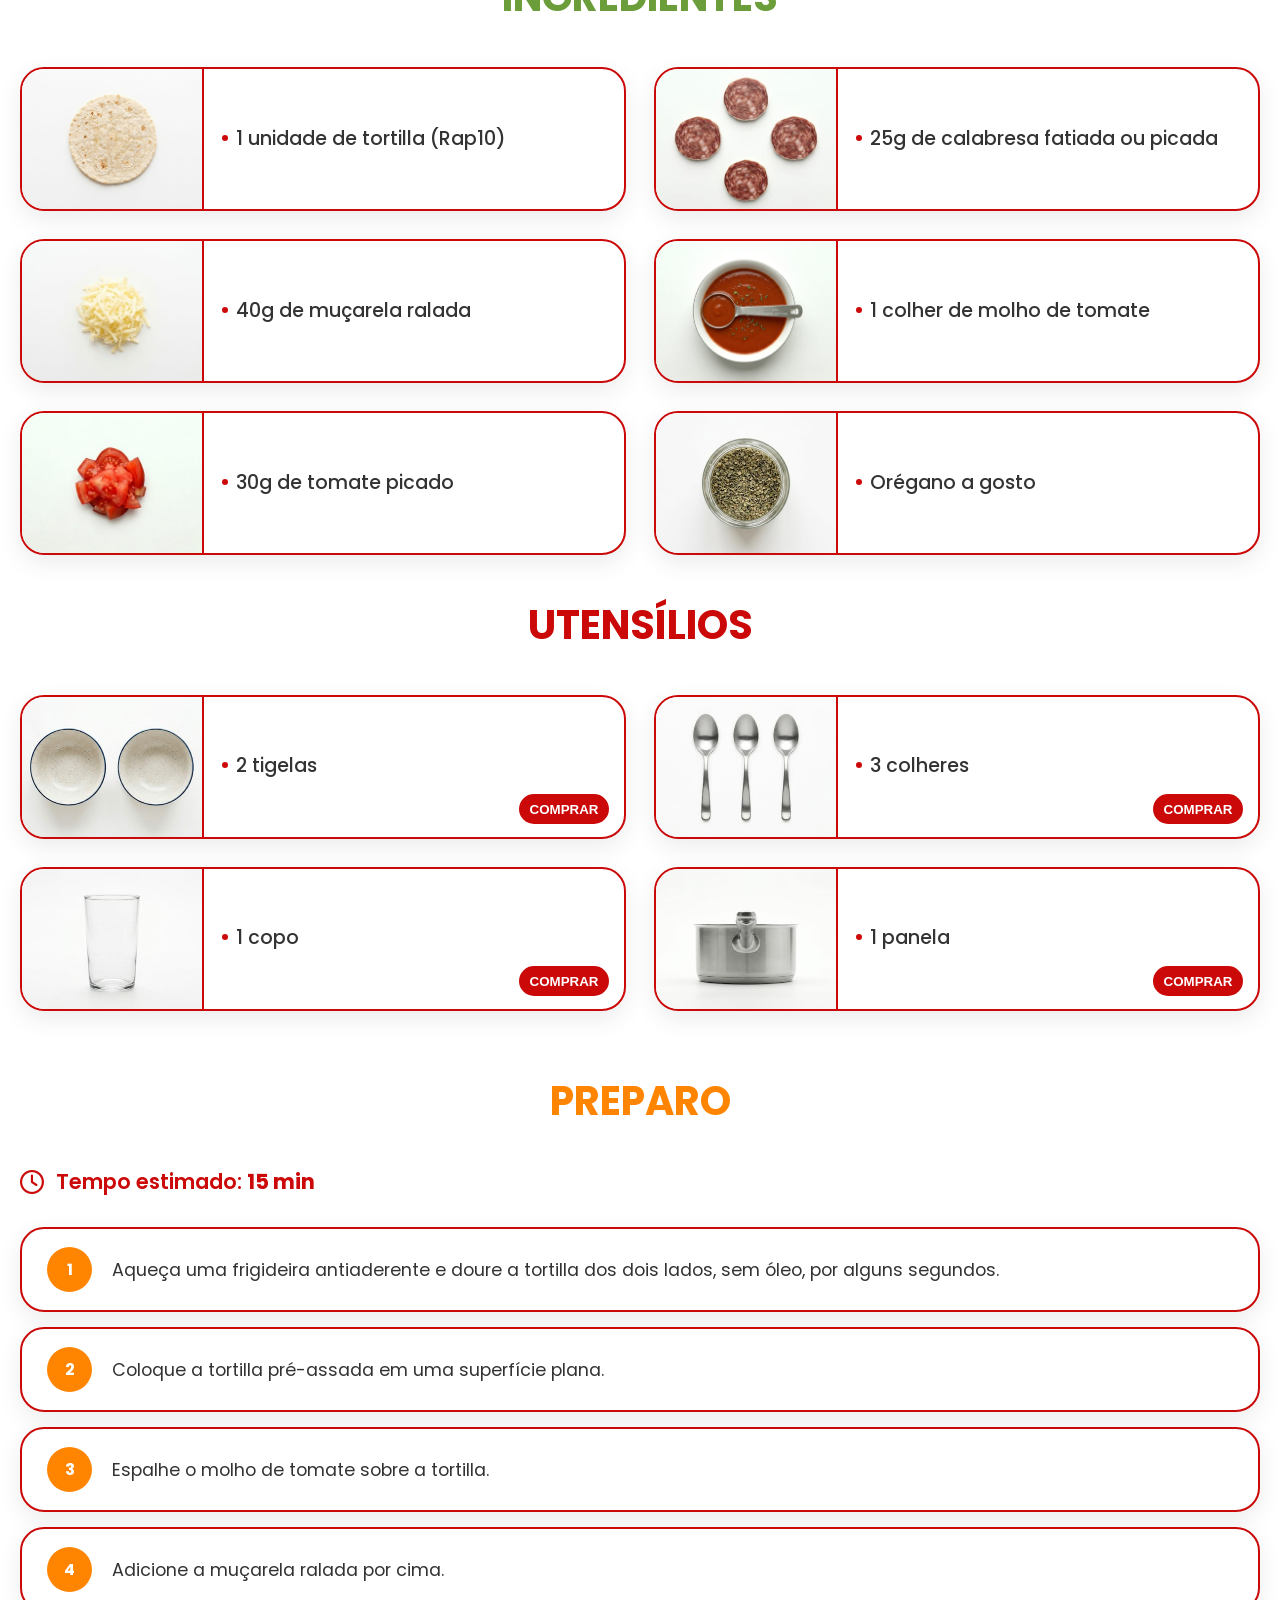
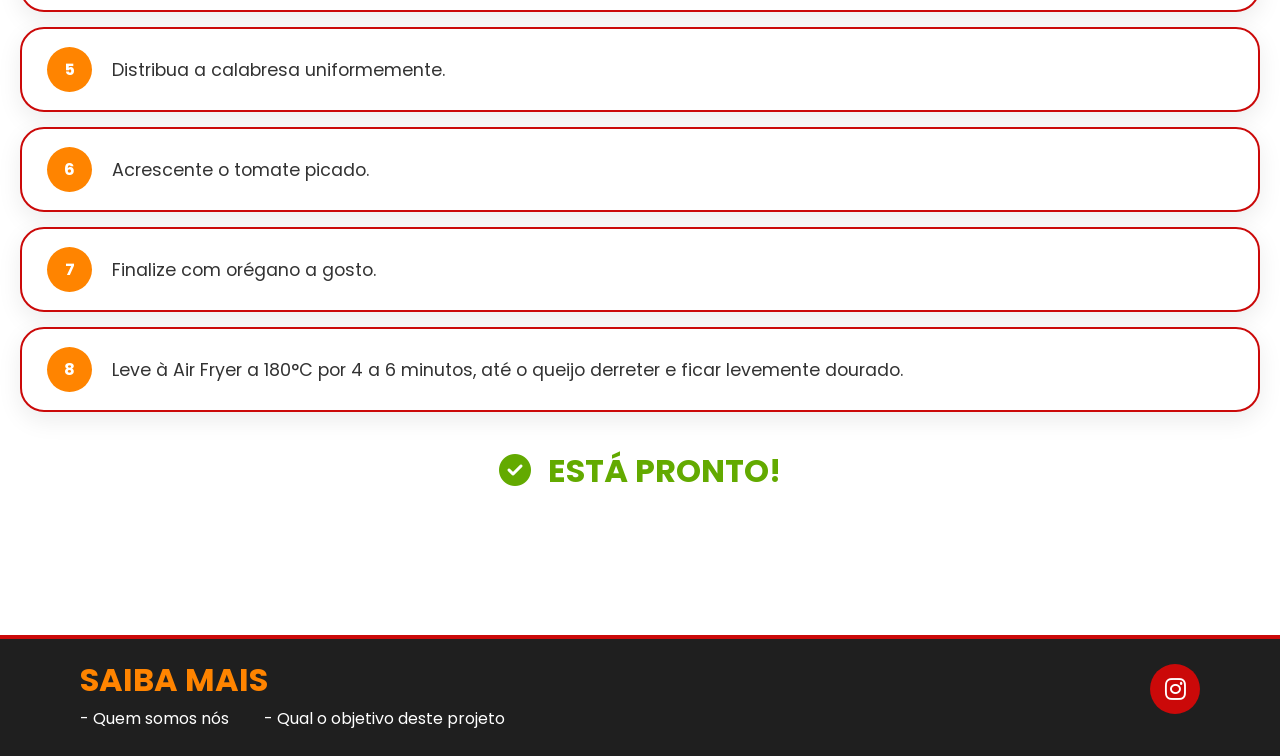
==== commit 9c12ccdb: "menuDrop HTML e CSS prontos!" ====
--- a/index.html
+++ b/index.html
@@ -15,6 +15,7 @@
 
     <link rel="stylesheet" href="estilos/style.css">
     <link rel="stylesheet" href="estilos/modulos/barras.css">
+    <link rel="stylesheet" href="estilos/modulos/menuHamburguer.css">
 </head>
 
 <body>
@@ -37,10 +38,8 @@
             </button>
 
         </div>
-        </div>
     </header>
 
-    <!-- MENU OCULTO -->
     <nav class="menu-lateral">
 
         <ul>
--- a/estilos/style.css
+++ b/estilos/style.css
@@ -4,12 +4,12 @@
     margin:0;
     padding:0;
     box-sizing:border-box;
-    transition: .5;
 }
 
 body{
     font-family:'Poppins',sans-serif;
     background:#ffffff29;
+    display: grid;
 }
 
 /* HEADER */
@@ -150,7 +150,7 @@
     margin-bottom:30px;
 }
 
-.topicos a, .topicos li::marker{
+.topicos a{
     color:#cb0909;
     font-size:1.7rem;
     transition: .5s;
@@ -159,6 +159,11 @@
 .topicos li {
     margin-bottom: 18px;
     transition: .5s;
+}
+
+.topicos li::marker {
+    color: #cb0909;
+    font-size: 1.7em;
 }
 
 .topicos a {
@@ -559,6 +564,10 @@
     margin-bottom:10px !important;
 }
 
+.topicos li::marker {
+    font-size: 3vw !important;
+}
+
     /* VÍDEO */
 
 div.transcricao {
@@ -645,4 +654,8 @@
     .topicos a {
         font-size: 2.5em;
     }
+
+    .topicos li::marker {
+        font-size: 2.5em;
+    }
 }
--- a/estilos/modulos/menuHamburguer.css
+++ b/estilos/modulos/menuHamburguer.css
@@ -0,0 +1,64 @@
+nav.menu-lateral.ativar {
+    display: grid !important;
+    width: 210px;
+    justify-self: flex-end;
+    position: fixed;
+    transform: translate3d(0, 70%, 0);
+    z-index: 1000;
+    background-color: rgba(255, 255, 255, 0.65);
+    padding: 12px;
+    box-shadow: 0 0 2px rgb(0, 0, 0, 0.2);
+
+    backdrop-filter:blur(12px);
+}
+
+nav.menu-lateral::before {
+    content: '';
+    color: black;
+    display: block;
+    position: absolute;
+    top: -10px;
+    left: 74%;
+    width: 0px;
+    height: 0px;
+    border-left: 10px solid transparent;
+    border-right: 10px solid transparent;
+    border-bottom: 10px solid #cb0909;
+}
+
+nav.menu-lateral li a {
+    text-decoration: none;
+    color: #cb0909;
+    margin-bottom: 10px;
+    margin-top: 10px;
+    font-size: 1em;
+
+    transition: .5s;
+}
+
+.aparecer {
+    rotate: 90deg;
+    margin-right: 2px;
+}
+
+nav.menu-lateral li a:hover {
+    color: #ff8400;
+    text-shadow: 0 0 5px rgb(0,0,0, 0.2);
+    letter-spacing: .5px;
+}
+
+nav.menu-lateral li::marker {
+    color: transparent;
+}
+
+nav.menu-lateral li {
+    display: grid;
+}
+
+@media (max-width: 900px){
+    nav.menu-lateral {
+        transform: translate3d(0, 60%, 0);
+        width: 150px;
+    }
+}
+
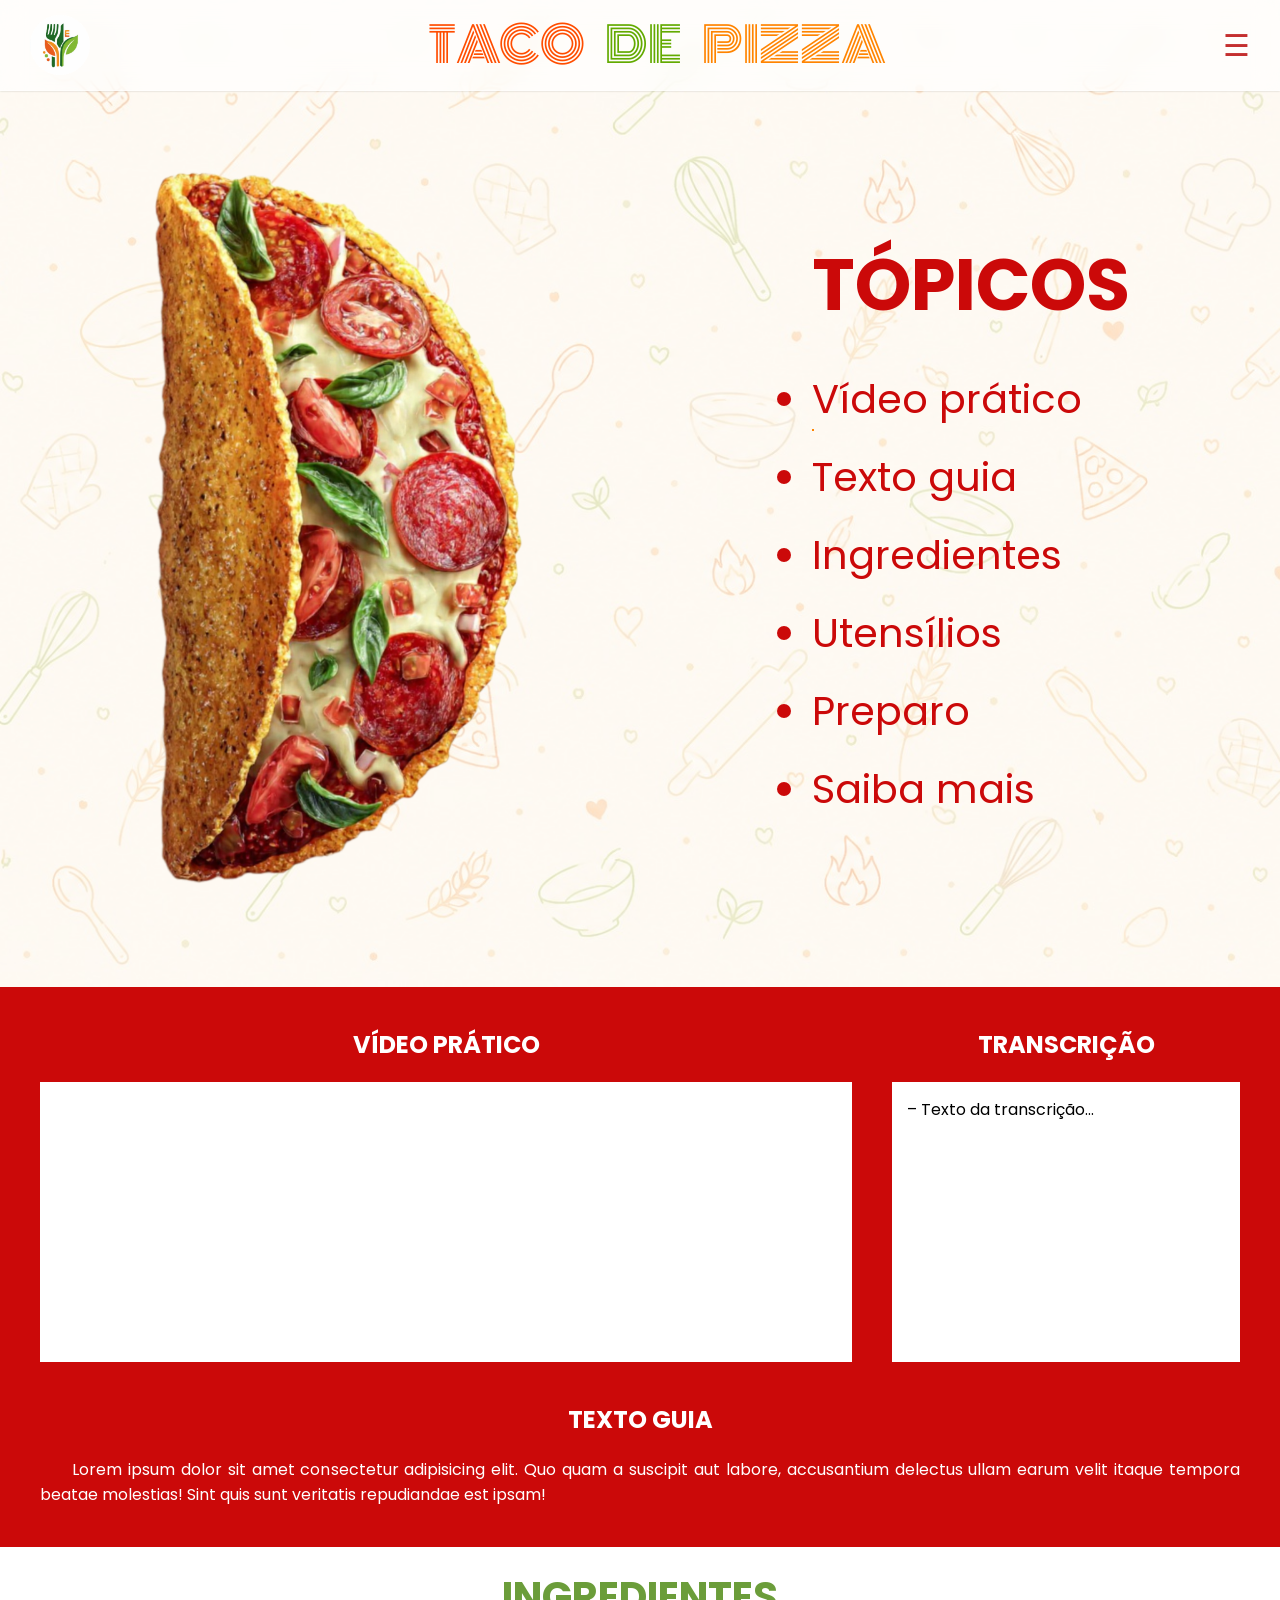
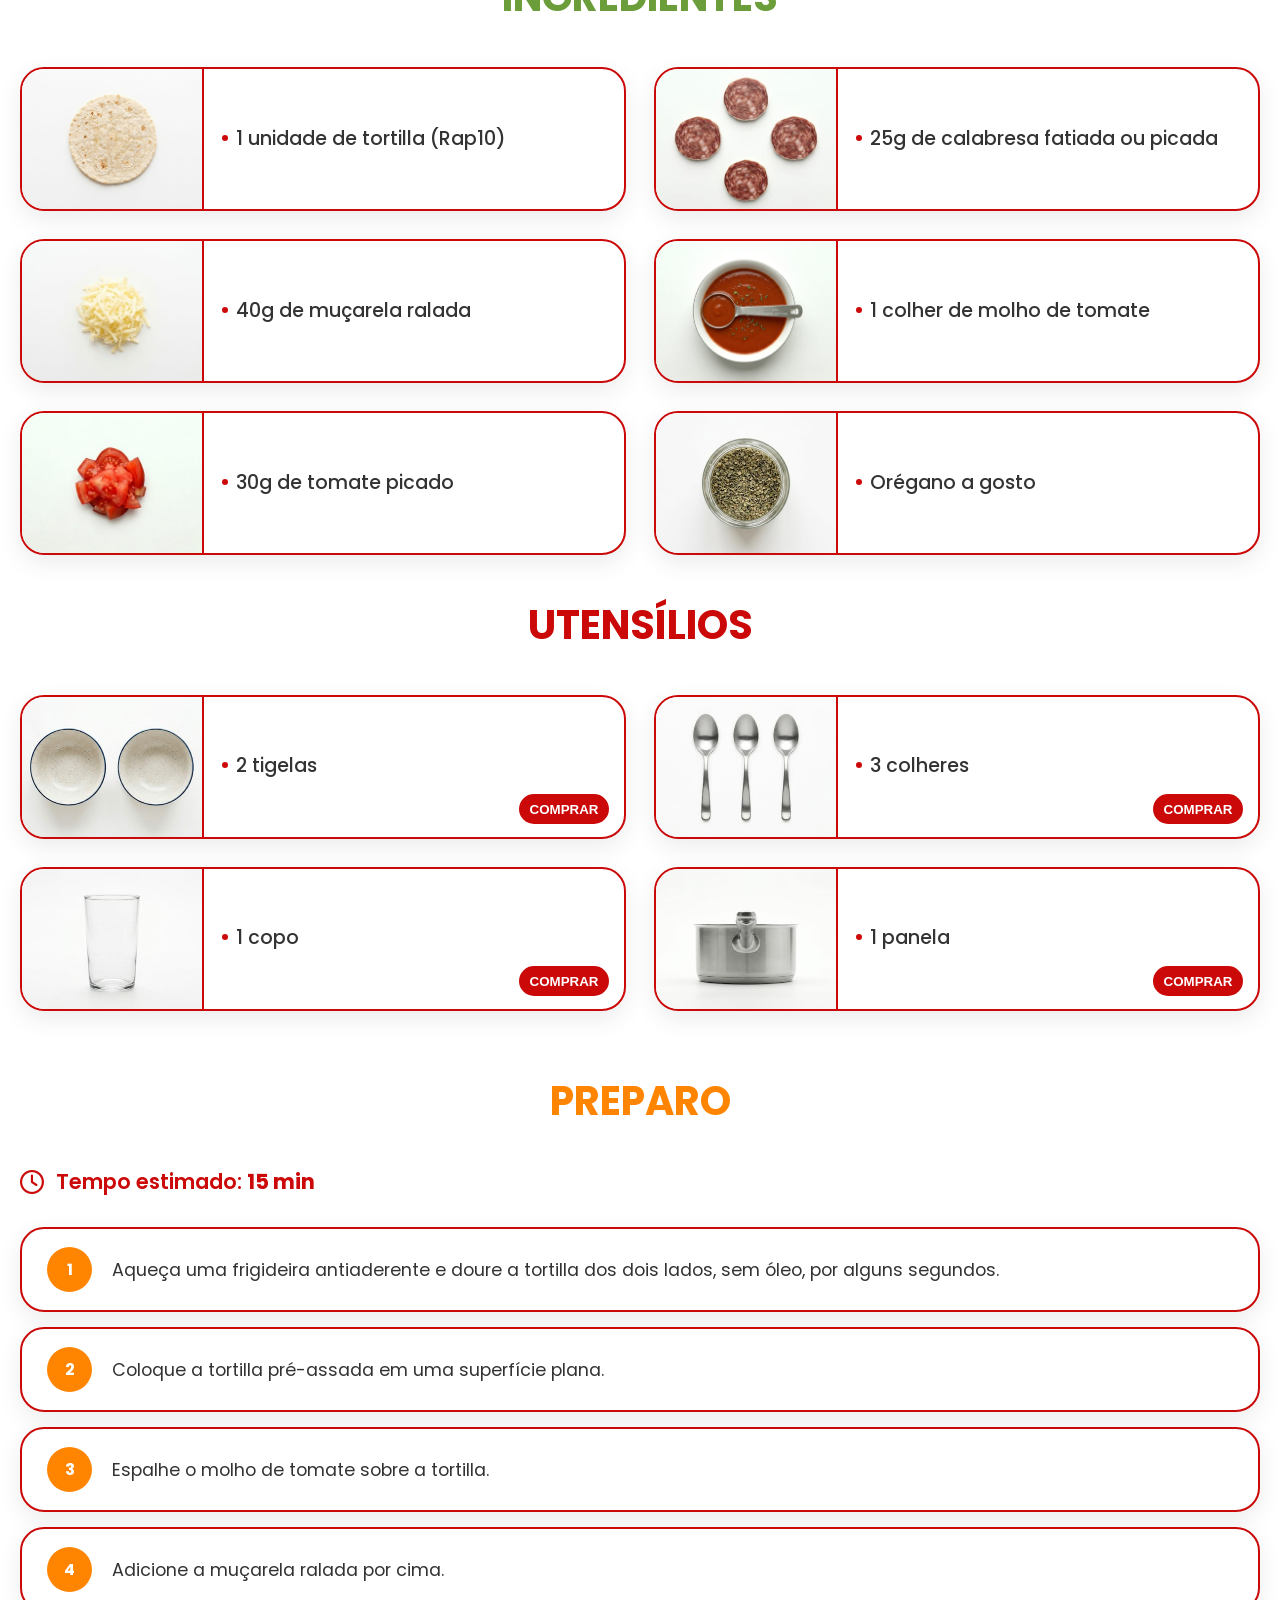
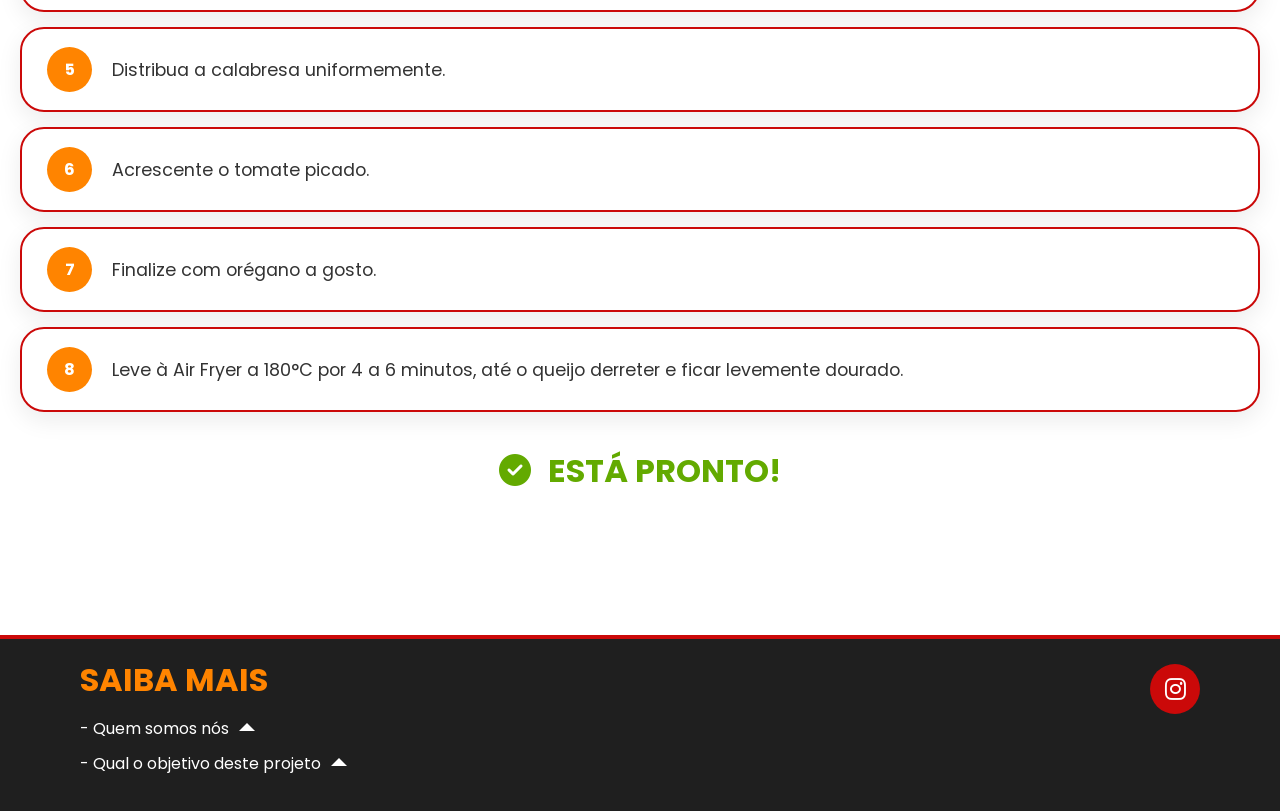
==== commit 163d15b3: "accordionList no Saiba Mais!" ====
--- a/index.html
+++ b/index.html
@@ -16,6 +16,8 @@
     <link rel="stylesheet" href="estilos/style.css">
     <link rel="stylesheet" href="estilos/modulos/barras.css">
     <link rel="stylesheet" href="estilos/modulos/menuHamburguer.css">
+    <link rel="stylesheet" href="estilos/modulos/tooltip.css">
+    <link rel="stylesheet" href="estilos/modulos/accordionlist.css">
 </head>
 
 <body>
@@ -43,8 +45,8 @@
     <nav class="menu-lateral">
 
         <ul>
-            <li><a href="#">Página Inicial</a></li>
-            <li><a href="#">Ingredientes e Utensílios</a></li>
+            <li><a href="">Página Inicial</a></li>
+            <li><a href="">Ingredientes e Utensílios</a></li>
         </ul>
 
     </nav>
@@ -61,17 +63,17 @@
             <h2>TÓPICOS</h2>
 
             <ul>
-                <li><a href="#">Vídeo prático</a></li>
+                <li><a href="#video">Vídeo prático</a></li>
                 <hr class="barras ativo">
-                <li><a href="#">Texto guia</a></li>
-                <hr class="barra">
-                <li><a href="#">Ingredientes</a></li>
-                <hr class="barra">
-                <li><a href="#">Utensílios</a></li>
-                <hr class="barra">
-                <li><a href="#">Preparo</a></li>
-                <hr class="barra">
-                <li><a href="#">Saiba mais</a></li>
+                <li><a href="#texto">Texto guia</a></li>
+                <hr class="barra">
+                <li><a href="#ingredientes">Ingredientes</a></li>
+                <hr class="barra">
+                <li><a href="#utensilios">Utensílios</a></li>
+                <hr class="barra">
+                <li><a href="#preparo">Preparo</a></li>
+                <hr class="barra">
+                <li><a href="#rodapé">Saiba mais</a></li>
                 <hr class="barra">
             </ul>
 
@@ -80,7 +82,7 @@
     </section>
 
     <!-- VÍDEO -->
-    <section class="video-section">
+    <section class="video-section" id="video">
 
         <div class="video-box">
 
@@ -102,7 +104,7 @@
             </div>
 
         </div>
-        <div class="textoGuia">
+        <div class="textoGuia" id="texto">
 
             <h2>TEXTO GUIA</h2>
             <p>
@@ -116,7 +118,7 @@
     </section>
 
     <!-- INGREDIENTES -->
-    <section class="ingredientes">
+    <section class="ingredientes" id="ingredientes">
 
         <h2>INGREDIENTES</h2>
 
@@ -157,7 +159,7 @@
     </section>
 
     <!-- UTENSÍLIOS -->
-    <section class="utensilios" style="padding-bottom: 0;">
+    <section class="utensilios" id="utensilios" style="padding-bottom: 0;">
 
         <h2>UTENSÍLIOS</h2>
 
@@ -265,7 +267,7 @@
 
 
     <!-- FOOTER -->
-    <footer class="footer-saiba-mais">
+    <footer class="footer-saiba-mais" id="rodapé">
 
         <div class="footer-esquerda">
 
@@ -273,7 +275,22 @@
 
             <div class="footer-links">
                 <a href="quem-somos.html"> - Quem somos nós</a>
+                <article>
+                    <hr class="vertical">
+                    <div class="texto">
+                        <p>Somos um grupo de 5 pessoas, composto apenas por alunos do Instituto Federal Goiano Campus Morrinhos.</p>
+                        <p>Esse site foi o objetivo de uma das fases de um trabalho, o meu objetivo foi torna-lo o mais profissional possível ;></p>
+                    </div>
+                    <hr class="vertical">
+                </article>
                 <a href="objetivo.html"> - Qual o objetivo deste projeto</a>
+                <article>
+                    <hr class="vertical">
+                    <div class="texto">
+                        <p>O objetivo desse projeto era fazer um site ensinando a fazer uma receita da nossa escolha e responder perguntas as quais estão presentes no menu hambúrguer do cabeçalho.</p>
+                    </div>
+                    <hr class="vertical">
+                </article>
             </div>
 
         </div>
--- a/estilos/style.css
+++ b/estilos/style.css
@@ -103,6 +103,8 @@
 .menu-lateral{
     display:none;
 }
+
+
 
 /* HERO */
 
@@ -465,21 +467,54 @@
     line-height:1;
 }
 
-.footer-links{
-    display:flex;
-    gap:35px;
-    flex-wrap:wrap;
-}
-
-.footer-links a{
-    color:#ffffff;
+.footer-links a, .footer-links p{
+    color:#fff;
     text-decoration:none;
     font-size:1rem;
     transition:0.3s;
+    display: block;
+    margin-top: 10px;
+    margin-bottom: 10px;
+}
+
+.footer-links p {
+    text-align: justify;
+    text-indent: 20px;
+    margin: 0 20px 0 20px;
 }
 
 .footer-links a:hover{
     color:#ff8400;
+}
+
+.footer-links a:hover::after {
+    border-bottom: 8px solid #ff8400;
+}
+
+.footer-links a::after {
+    content: '';
+    width: 0;
+    height: 0;
+    border-left: 8px solid transparent;
+    border-right: 8px solid transparent;
+    border-bottom: 8px solid #fff;
+    position: absolute;
+    transform: translate3d(10px, 7px, 0);
+
+    transition: .5s;
+}
+
+.footer-links article {
+    display: none;
+    justify-content: space-between;
+    width: 100%;
+    max-width: 600px;
+
+    transition: .5s;
+}
+
+.footer-links article hr.vertical {
+    width: 1px;
 }
 
 .instagram-btn{
--- a/estilos/modulos/barras.css
+++ b/estilos/modulos/barras.css
@@ -11,7 +11,7 @@
 
 .ativo {
     display: block !important;
-    animation: barras .5s forwards;
+    animation: barras 1s forwards;
 }
 
 @keyframes barras {
--- a/estilos/modulos/menuHamburguer.css
+++ b/estilos/modulos/menuHamburguer.css
@@ -1,5 +1,5 @@
-nav.menu-lateral.ativar {
-    display: grid !important;
+nav.menu-lateral {
+    display: none;
     width: 210px;
     justify-self: flex-end;
     position: fixed;
@@ -36,9 +36,18 @@
     transition: .5s;
 }
 
-.aparecer {
+div.header-buttons button {
+    transition: .5s;
+}
+
+button.descer {
     rotate: 90deg;
     margin-right: 2px;
+}
+
+nav.descer {
+    display: grid !important;
+    animation: descendo .5s forwards;
 }
 
 nav.menu-lateral li a:hover {
@@ -62,3 +71,13 @@
     }
 }
 
+@keyframes descendo {
+    0% {
+        opacity: 0;
+        max-height: 0;
+    } 100% {
+        opacity: 1;
+        max-height: 100%;
+    }
+}
+
--- a/estilos/modulos/tooltip.css
+++ b/estilos/modulos/tooltip.css
@@ -0,0 +1,19 @@
+div.tooltip {
+    padding: 12px;
+    width: 140px;
+    background-color: #ff840070;
+    font-weight: bold;
+    border: 2px solid #cb0909;
+    position: absolute;
+    z-index: 3000;
+    color: #cb0909;
+    border-radius: 10px;
+}
+
+@media (max-width: 700px){
+    div.tooltip {
+        font-size: .8em;
+        width: 110px;
+        padding: 8px;
+    }
+}
--- a/estilos/modulos/accordionlist.css
+++ b/estilos/modulos/accordionlist.css
@@ -0,0 +1,24 @@
+.footer-links article[data-mostrar] {
+    display: flex;
+    animation: aparecer 1s forwards;
+}
+
+.footer-links a[data-mostrar]::after {
+    border-bottom: none;
+    border-top: solid 8px #fff;
+    transform: translate3d(10px, 9px, 0);
+}
+
+.footer-links a[data-mostrar]:hover::after {
+    border-top: solid 8px #ff8400;
+}
+
+@keyframes aparecer {
+    0% {
+        max-height: 0;
+        opacity: 0;
+    } 100% {
+        max-height: 100%;
+        opacity: 1;
+    }
+}
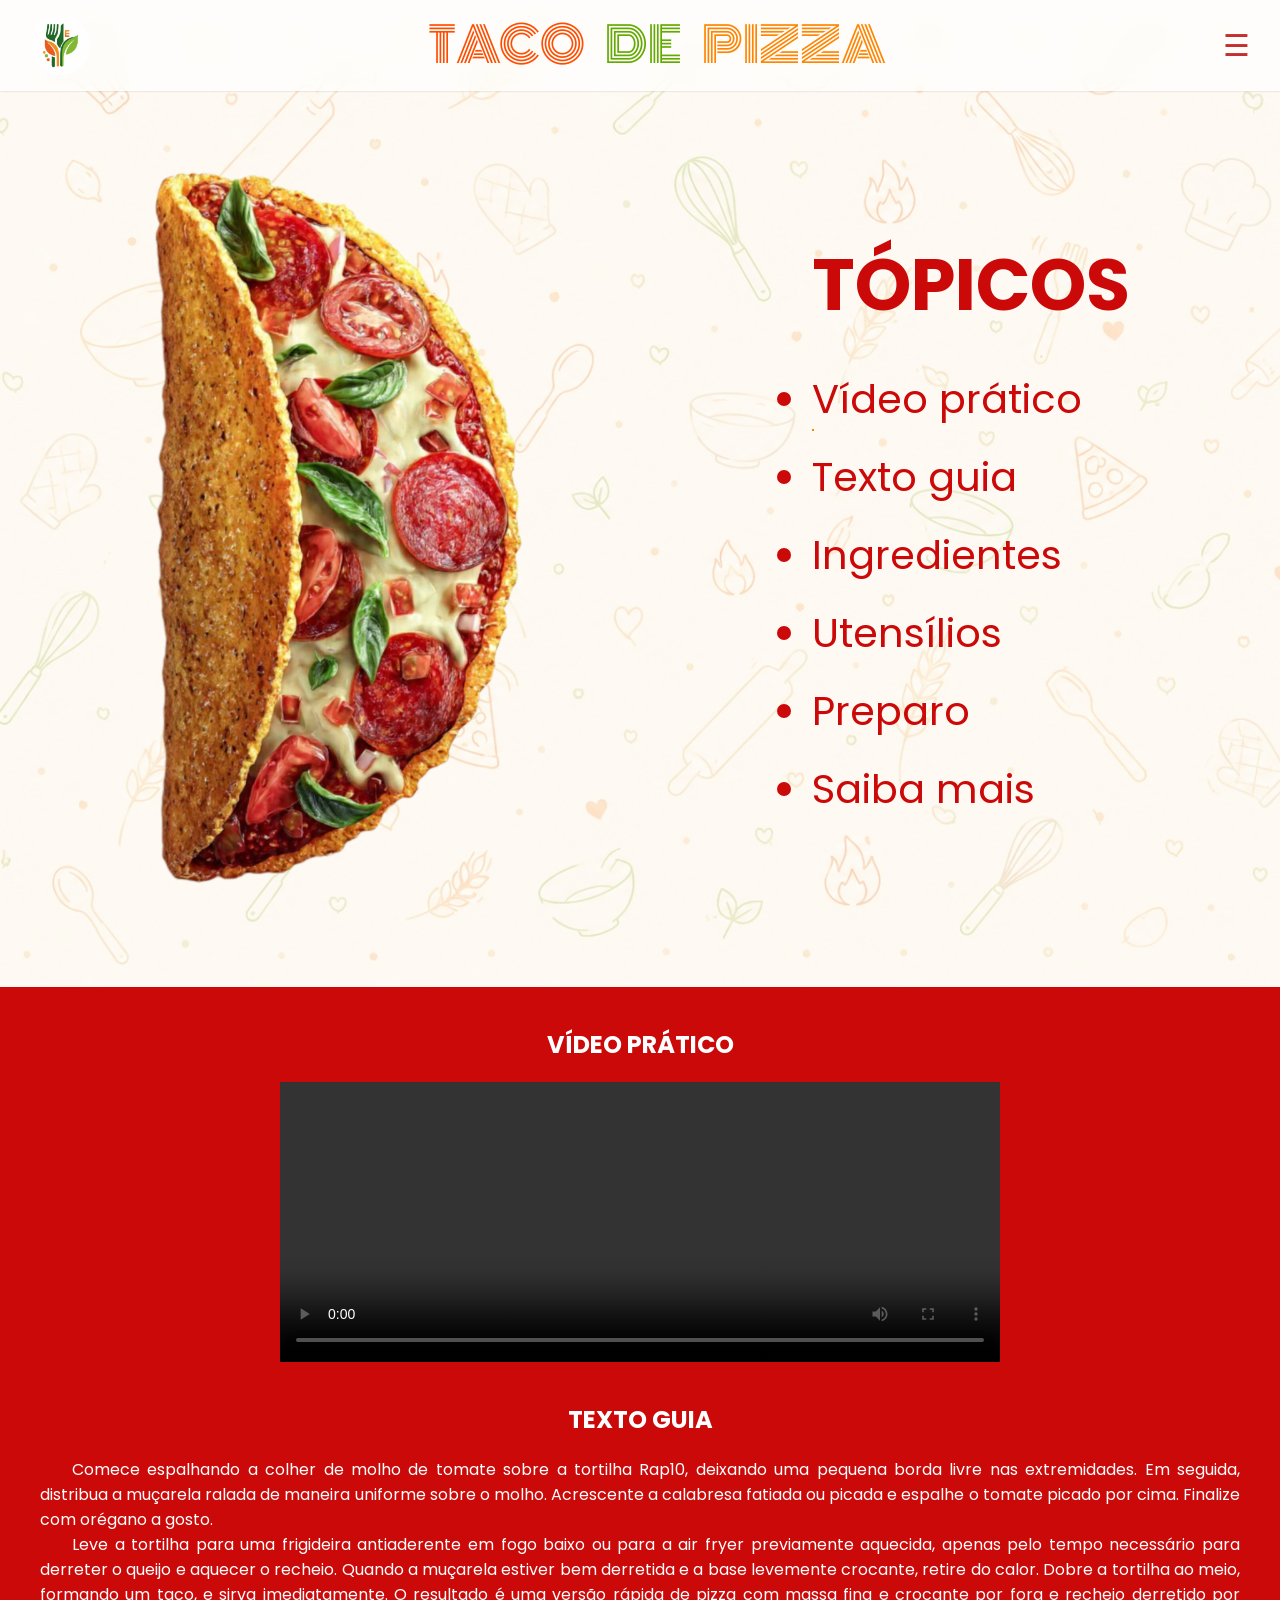
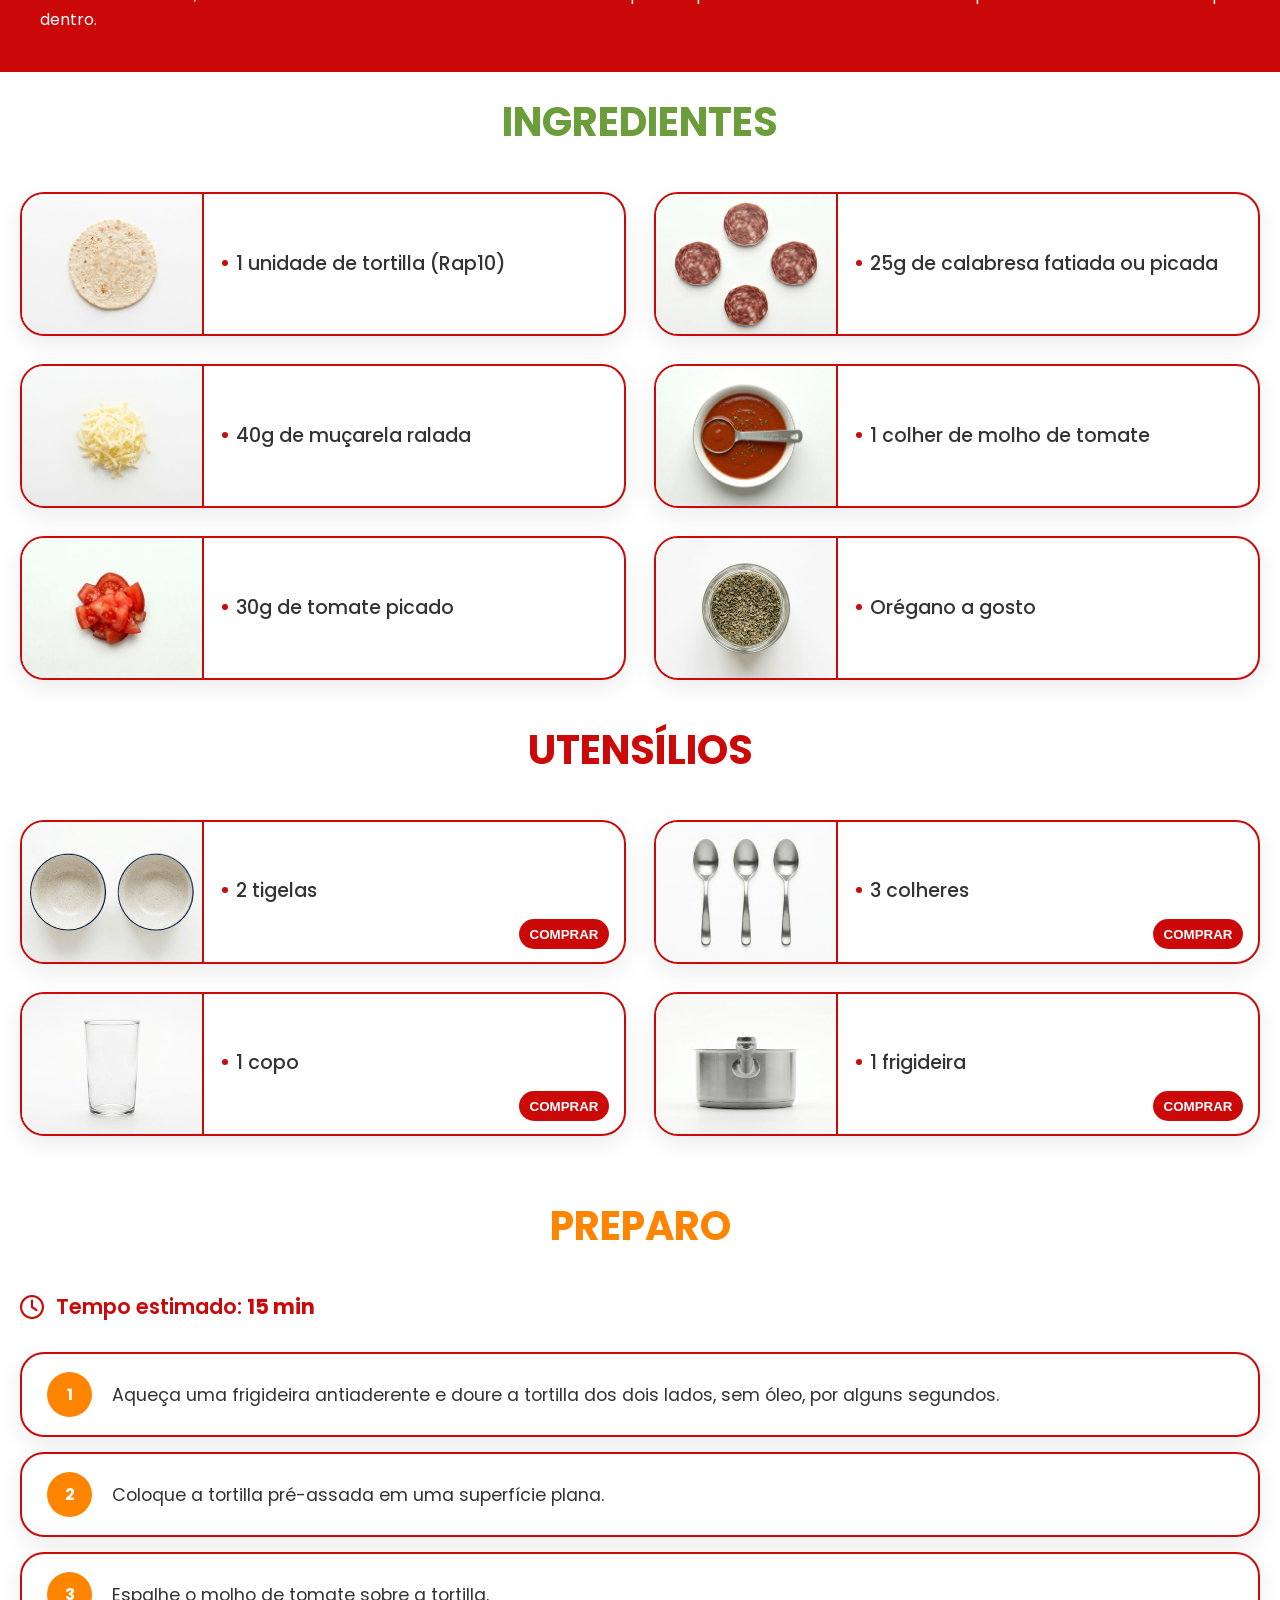
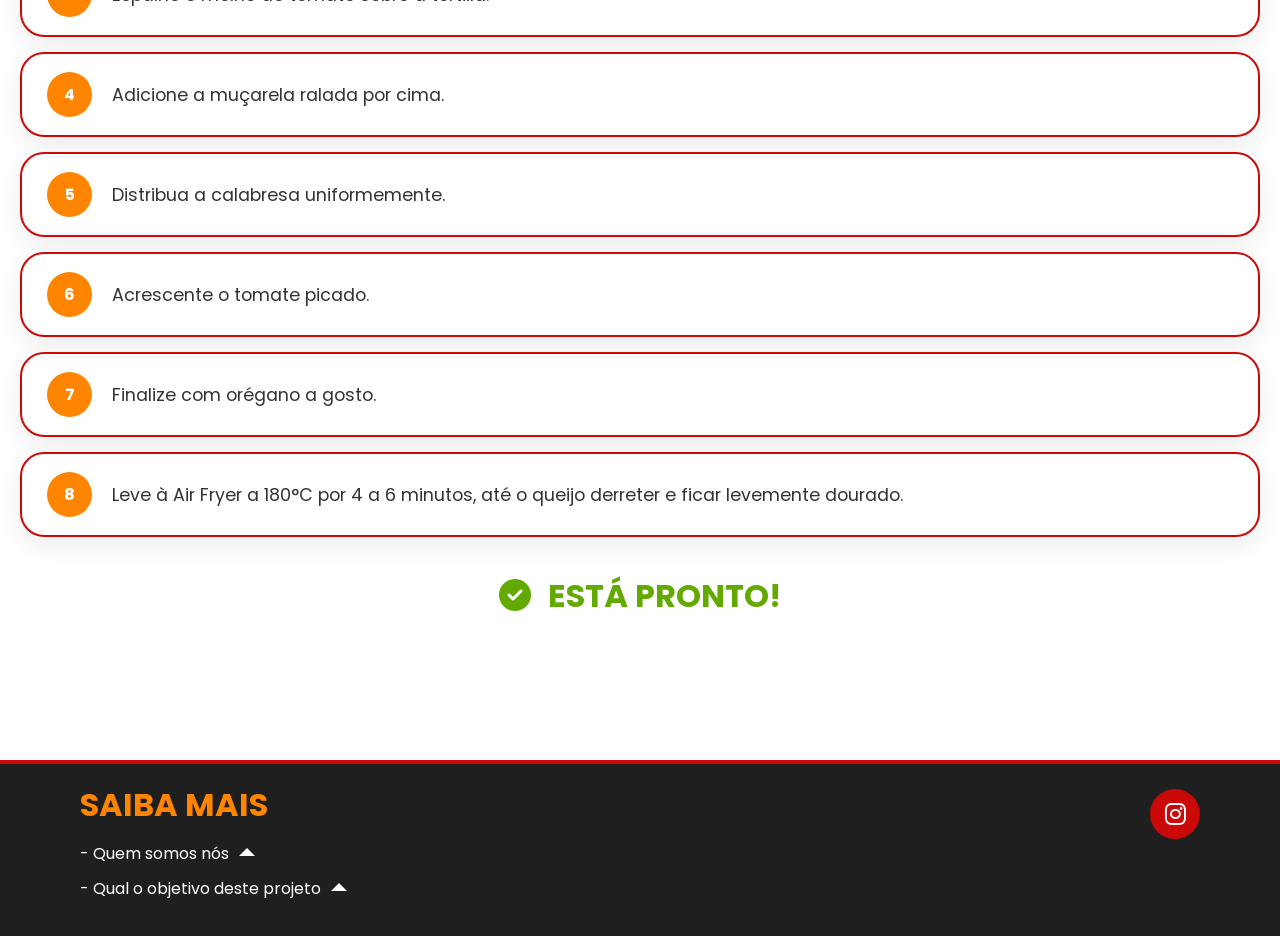
==== commit a30eba00: "Página extra adicionada, e conteúdos também. Projeto finalizado" ====
--- a/index.html
+++ b/index.html
@@ -46,7 +46,7 @@
 
         <ul>
             <li><a href="">Página Inicial</a></li>
-            <li><a href="">Ingredientes e Utensílios</a></li>
+            <li><a href="">Perguntas Trabalho</a></li>
         </ul>
 
     </nav>
@@ -89,18 +89,7 @@
             <h2>VÍDEO PRÁTICO</h2>
 
             <div class="video-placeholder">
-
-            </div>
-
-        </div>
-        <div class="transcricao">
-
-            <h2>TRANSCRIÇÃO</h2>
-
-            <div class="texto-transcricao">
-
-                <p>– Texto da transcrição...</p>
-
+                <video src="imagens/video.mp4" controls></video>
             </div>
 
         </div>
@@ -108,9 +97,10 @@
 
             <h2>TEXTO GUIA</h2>
             <p>
-                Lorem ipsum dolor sit amet consectetur adipisicing elit. Quo quam a suscipit aut labore, accusantium
-                delectus ullam earum velit itaque tempora beatae molestias! Sint quis sunt veritatis repudiandae est
-                ipsam!
+                Comece espalhando a colher de molho de tomate sobre a tortilha Rap10, deixando uma pequena borda livre nas extremidades. Em seguida, distribua a muçarela ralada de maneira uniforme sobre o molho. Acrescente a calabresa fatiada ou picada e espalhe o tomate picado por cima. Finalize com orégano a gosto.
+            </p>
+            <p>
+                Leve a tortilha para uma frigideira antiaderente em fogo baixo ou para a air fryer previamente aquecida, apenas pelo tempo necessário para derreter o queijo e aquecer o recheio. Quando a muçarela estiver bem derretida e a base levemente crocante, retire do calor. Dobre a tortilha ao meio, formando um taco, e sirva imediatamente. O resultado é uma versão rápida de pizza com massa fina e crocante por fora e recheio derretido por dentro.
             </p>
 
         </div>
@@ -169,7 +159,7 @@
                 <img src="imagens/vasilhas.jpeg" alt="Tigelas">
                 <div class="desc">
                     <span>2 tigelas</span>
-                    <button class="buy">comprar</button>
+                    <button class="buy"><a href="https://lista.mercadolivre.com.br/tigelas-porcelana">comprar</a></button>
                 </div>
             </div>
 
@@ -177,7 +167,7 @@
                 <img src="imagens/colheres.jpeg" alt="Colheres">
                 <div class="desc">
                     <span>3 colheres</span>
-                    <button class="buy">comprar</button>
+                    <button class="buy"><a href="https://lista.mercadolivre.com.br/colheres?sb=all_mercadolibre#D[A:colheres]">comprar</a></button>
                 </div>
             </div>
 
@@ -185,15 +175,15 @@
                 <img src="imagens/copo.jpeg" alt="Copo">
                 <div class="desc">
                     <span>1 copo</span>
-                    <button class="buy">comprar</button>
+                    <button class="buy"><a href="https://lista.mercadolivre.com.br/copos?sb=all_mercadolibre#D[A:copos]">comprar</a></button>
                 </div>
             </div>
 
             <div class="item-utensilio">
                 <img src="imagens/panela.jpeg" alt="Panela">
                 <div class="desc">
-                    <span>1 panela</span>
-                    <button class="buy">comprar</button>
+                    <span>1 frigideira</span>
+                    <button class="buy"><a href="https://lista.mercadolivre.com.br/frigideira?sb=all_mercadolibre#D[A:frigideira]">comprar</a></button>
                 </div>
             </div>
         </div>
--- a/estilos/style.css
+++ b/estilos/style.css
@@ -191,7 +191,7 @@
     background:#cb0909;
     padding:40px;
     display:grid;
-    grid-template-columns: .7fr .3fr;
+    grid-template-columns: 1fr;
     gap:40px;
 }
 
@@ -224,8 +224,16 @@
 }
 
 .video-placeholder{
+    margin: auto;
+    max-width: 800px;
+    width: 60%;
     height:280px;
-    background:white;
+    background: transparent;
+}
+
+video {
+    width: 100%;
+    height: 100%;
 }
 
 .texto-transcricao{
@@ -344,6 +352,11 @@
     transition: .2s;
 }
 
+button.buy a {
+    text-decoration: none;
+    color: #fff;
+}
+
 button.buy:hover {
     box-shadow: 0 0 5px rgb(0,0,0,0.5);
     cursor: pointer;
@@ -614,8 +627,7 @@
 }
 
 div.video-placeholder {
-    height: 160px;
-    max-width: 60%;
+    height: 240px;
     min-width: 300px;
     margin: auto;
 }
--- a/estilos/modulos/menuHamburguer.css
+++ b/estilos/modulos/menuHamburguer.css
@@ -3,7 +3,7 @@
     width: 210px;
     justify-self: flex-end;
     position: fixed;
-    transform: translate3d(0, 70%, 0);
+    transform: translate3d(0, 85%, 0);
     z-index: 1000;
     background-color: rgba(255, 255, 255, 0.65);
     padding: 12px;
